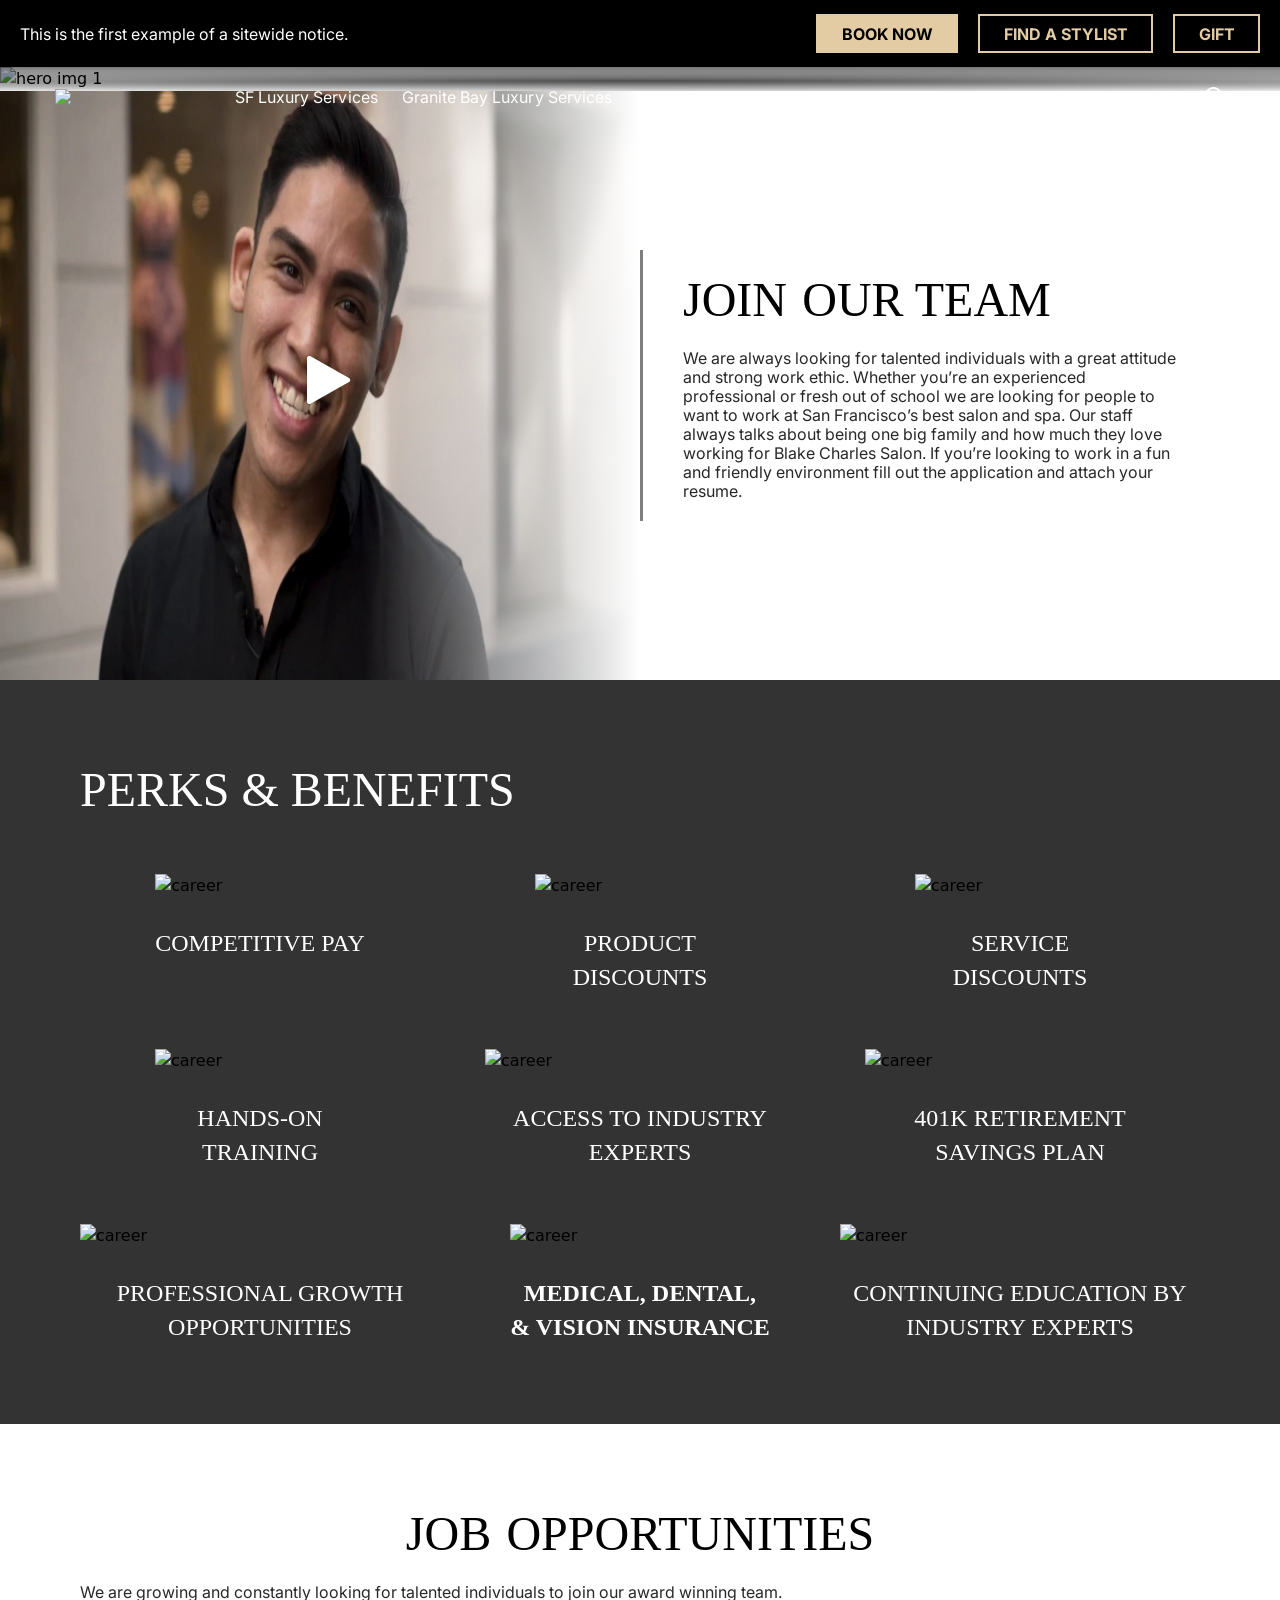
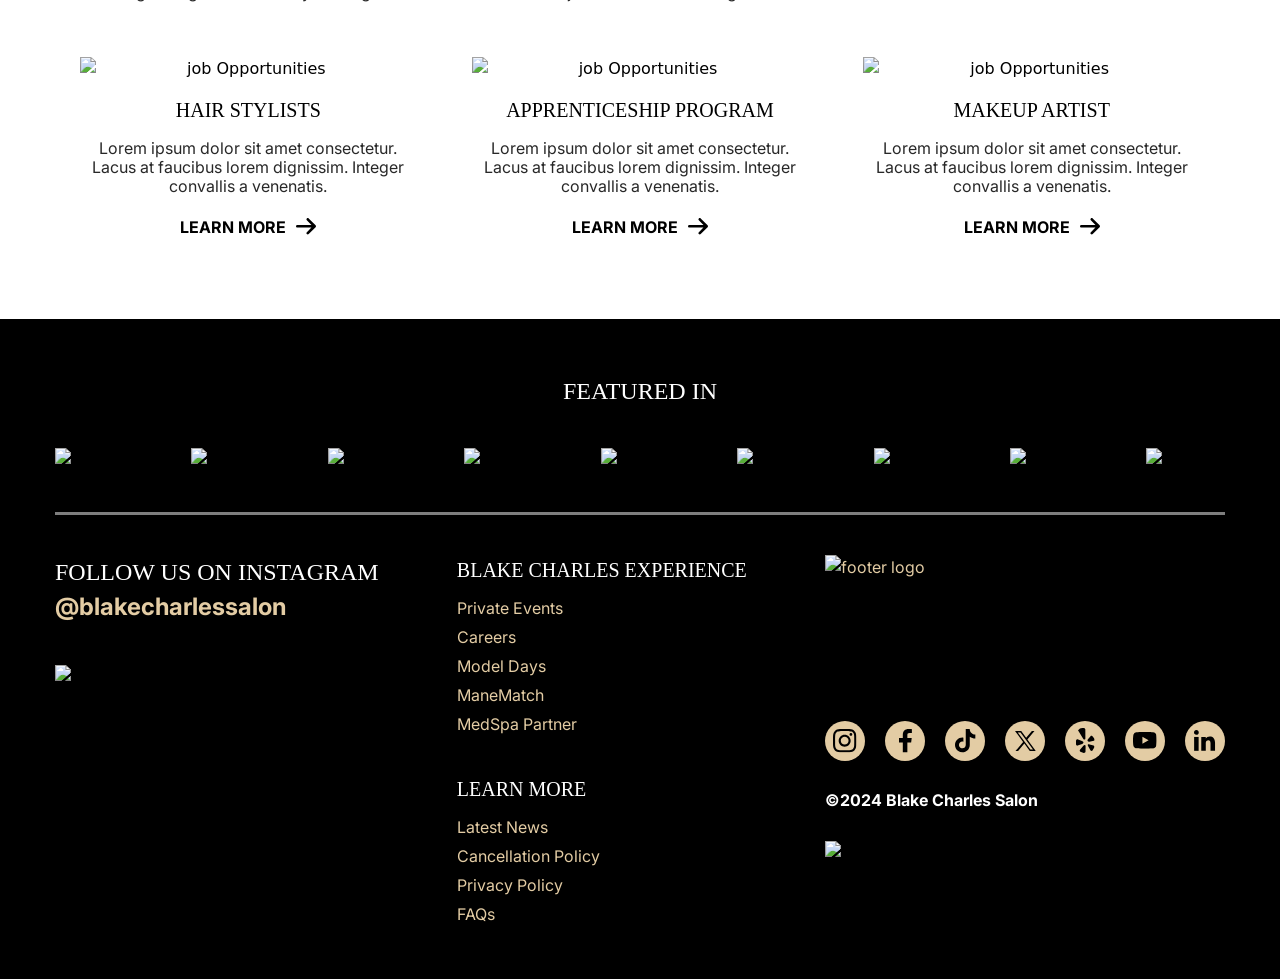
==== public/career.html @ 8d0dc782 "chnages" ====
<!DOCTYPE html>
<html lang="en">

<head>
    <meta charset="UTF-8">
    <meta name="viewport" content="width=device-width, initial-scale=1.0">
    <title>Career</title>
    <link href="./styles.css" rel="stylesheet" />
    <link rel="preconnect" href="https://fonts.googleapis.com">
    <link rel="preconnect" href="https://fonts.gstatic.com" crossorigin>
    <link
        href="https://fonts.googleapis.com/css2?family=Inter:ital,opsz,wght@0,14..32,100..900;1,14..32,100..900&display=swap"
        rel="stylesheet">
    <link rel="stylesheet" href="https://cdn.jsdelivr.net/npm/swiper@11/swiper-bundle.min.css" />
</head>

<body>
    <!-- Announcement-bar -->
    <div id="announcement-bar"
        class="container-md static top-0 left-0 w-full z-50 flex flex-col sm:flex-row items-center justify-between px-5 py-3.5 gap-3 sm:gap-0">
        <div>
            <span class="font-inter font-normal block">This is the first example of a sitewide notice.</span>
        </div>
        <div
            class="announcement-btn 2xs:hidden min-[1200px]:flex flex gap-5 h-auto 2xs:flex-col sm:flex-row 2xs:mt-3 sm:mt-0 2xs:w-full sm:w-fit">
            <div class="bg-skin btn text-black! hover:bg-transparent! hover:text-skin!">
                <a href="#">Book now</a>
            </div>
            <div class="btn black-border-btn">
                <a href="#">Find A Stylist</a>
            </div>
            <div class="btn black-border-btn">
                <a href="#">Gift</a>
            </div>
        </div>
    </div>

    <!-- Header -->
    <header class="header">
        <nav class="container-md flex justify-between fixed w-full z-50  items-center py-5">
            <a href="index.html"><img src="./assets/images/logo.png" /></a>

            <div class="hidden min-[1200px]:flex gap-6 items-center">
                <a href="#">SF Luxury Services</a>
                <a href="#">Granite Bay Luxury Services</a>
                <a href="#">Spa Amenities</a>
                <a href="index.html">Blake Charles Experience</a>
                <a href="#">Contact</a>
            </div>

            <a href="#">
                <svg width="20" height="20" viewBox="0 0 20 20" fill="none" xmlns="http://www.w3.org/2000/svg">
                    <g clip-path="url(#clip0_21878_36)">
                        <path
                            d="M19.2892 15.7606L15.9975 12.4688C16.596 11.2718 16.995 9.87531 16.995 8.4788C16.995 3.79052 13.2044 0 8.51616 0C3.82788 0 0.0373535 3.79052 0.0373535 8.4788C0.0373535 13.1671 3.82788 16.9576 8.51616 16.9576C9.91266 16.9576 11.3092 16.5586 12.5062 15.9601L15.798 19.2519C16.7955 20.2494 18.2917 20.2494 19.2892 19.2519C20.187 18.2544 20.187 16.7581 19.2892 15.7606ZM8.51616 14.9626C4.92513 14.9626 2.03237 12.0698 2.03237 8.4788C2.03237 4.88778 4.92513 1.99501 8.51616 1.99501C12.1072 1.99501 14.9999 4.88778 14.9999 8.4788C14.9999 12.0698 12.1072 14.9626 8.51616 14.9626Z"
                            fill="white" />
                    </g>
                    <defs>
                        <clipPath id="clip0_21878_36">
                            <rect width="20" height="20" fill="white" />
                        </clipPath>
                    </defs>
                </svg>
            </a>

            <button id="menuButton" class="rounded focus:outline-none cursor-pointer min-[1200px]:hidden">
                <svg id="menuIcon" xmlns="http://www.w3.org/2000/svg" viewBox="0 0 24 24" aria-hidden="true"
                    focusable="false">
                    <path stroke="currentColor" stroke-width="2" stroke-linecap="round" d="M3 6h18M3 12h18M3 18h18" />
                </svg>

                <svg id="closeIcon" xmlns="http://www.w3.org/2000/svg" viewBox="0 0 24 24" class="hidden"
                    aria-hidden="true" focusable="false">
                    <path stroke="currentColor" stroke-width="2" stroke-linecap="round" d="M6 6l12 12M6 18L18 6" />
                </svg>

                <!-- Mobile Menu -->
                <div id="mobileMenu">
                    <ul class="flex flex-col items-center text-base py-7">
                        <li><a href="#">SF Luxury Services</a></li>
                        <li><a href="#">Granite Bay Luxury Services</a></li>
                        <li><a href="#">Spa Amenities</a></li>
                        <li><a href="index.html">Blake Charles Experience</a></li>
                        <li><a href="#">Contact</a></li>
                        <div class="announcement-btn h-auto w-[90%] flex-col">
                            <div class="bg-skin btn text-black! hover:bg-transparent! hover:text-skin! min-w-full my-4">
                                <a href="#">Book now</a>
                            </div>
                            <div class="btn black-border-btn min-w-full my-4">
                                <a href="#">Find A Stylist</a>
                            </div>
                            <div class="btn black-border-btn min-w-full my-4">
                                <a href="#">Gift</a>
                            </div>
                        </div>
                    </ul>
                </div>
            </button>
        </nav>
    </header>

    <!-- Hero section -->
    <div class="hero-section">
        <div class="max-h-[537px] w-full -z-10 relative">
            <div class="absolute inset-0 hero-gradiant"></div>
            <div class="relative inset-0 -z-10">
                <img src="./assets/images/career-hero.jpg" alt="hero img 1" class="max-h-[537px] w-screen object-cover" />
            </div>
            <div class="hero-text absolute top-[50%] items-center justify-self-center px-6 z-50">
                <h1 class="font-sinkin-sans-bold">Career</h1>
            </div>
        </div>
    </div>

    <!-- Join Our Team -->
    <section class="join-our-team-section">
        <div class="relative grid 2xs:grid-cols-1 lg:grid-cols-2">
            <div class="relative">
                <img src="./assets/images/join-our-team.png" alt="Salon" class="h-full!">
                <div class="absolute top-[45%] left-[48%]"><svg width="44" height="48" viewBox="0 0 44 48" fill="none"
                        xmlns="http://www.w3.org/2000/svg">
                        <path
                            d="M41.9759 21.9072L3.57599 0.307291C2.83199 -0.110308 1.92479 -0.100708 1.1904 0.326491C0.451199 0.75849 0 1.54569 0 2.40008V45.6C0 46.4543 0.451199 47.2416 1.1904 47.6735C1.5648 47.8895 1.98239 47.9999 2.39999 47.9999C2.80319 47.9999 3.21119 47.8991 3.57599 47.6927L41.9759 26.0928C42.7295 25.6656 43.1999 24.8688 43.1999 24C43.1999 23.1312 42.7295 22.3344 41.9759 21.9072Z"
                            fill="white" />
                    </svg>
                </div>
                <div class="absolute inset-0 img-gradiant-right"></div>
            </div>

            <div class="content-container-right-career">
                <div class="vertical-divider"></div>
                <div class="inner-container-right">
                    <h2>
                        <span class="font-sinkin-sans-regular">Join</span>
                        <span class="font-sinkin-sans-bold">Our team</span>
                    </h2>
                    <p class="mt-5">
                        We are always looking for talented individuals with a great attitude and strong work ethic.
                        Whether you’re an experienced professional or fresh out of school we are looking for people to
                        want to work at San Francisco’s best salon and spa. Our staff always talks about being one big
                        family and how much they love working for Blake Charles Salon. If you’re looking to work in a
                        fun and friendly environment fill out the application and attach your resume.
                    </p>
                </div>
            </div>
        </div>
    </section>

    <!-- PERKS & BENEFITS -->
    <section class="perks-and-benefits-section">
        <div class="hidden lg:block experience relative bg-[url('./assets/images/experience.jpg')] bg-cover bg-left">
            <div class="absolute inset-0 bg-[rgba(0,0,0,0.8)]"></div>
            <div class="relative inset-0 2xs:p-6 500:p-8 md:p-11 lg:p-20">
                <h2 class="justify-self-center">
                    <span class="font-sinkin-sans-bold">PERKS & BENEFITS</span>
                </h2>
                <!-- line 1 -->
                <div class="grid grid-cols-3 grid-rows-3 gap-x-5 gap-y-[55px] mt-[55px] 2xs:grid-cols-1 md:grid-cols-3">
                    <div class="card">
                        <img src="./assets/images/pb-1.png" alt="career">
                        <h3 class="headeing max-w-[210px]">Competitive Pay</h3>
                    </div>
                    <div class="card">
                        <img src="./assets/images/pb-2.png" alt="career">
                        <h3 class="headeing max-w-[210px]">Product
                            Discounts</h3>
                    </div>
                    <div class="card">
                        <img src="./assets/images/pb-3.png" alt="career">
                        <h3 class="headeing max-w-[210px]">Service
                            Discounts</h3>
                    </div>

                    <!-- line 2 -->
                    <div class="card">
                        <img src="./assets/images/pb-4.png" alt="career">
                        <h3 class="headeing max-w-[210px]">Hands-on
                            Training</h3>
                    </div>
                    <div class="card">
                        <img src="./assets/images/pb-5.png" alt="career">
                        <h3 class="headeing max-w-[310px]">Access To
                            Industry Experts</h3>
                    </div>
                    <div class="card">
                        <img src="./assets/images/pb-6.png" alt="career">
                        <h3 class="headeing max-w-[310px]">401k Retirement
                            Savings Plan</h3>
                    </div>

                    <!-- line 3 -->
                    <div class="card">
                        <img src="./assets/images/pb-7.png" alt="career">
                        <h3 class="headeing max-w-[380px]">Professional Growth Opportunities
                        </h3>
                    </div>
                    <div class="card">
                        <img src="./assets/images/pb-8.png" alt="career">
                        <h3 class="headeing max-w-[320px]">
                            <strong class="block">Medical, Dental,</strong>
                            <strong class="block">& Vision Insurance</strong>
                        </h3>
                    </div>
                    <div class="card">
                        <img src="./assets/images/pb-9.png" alt="career">
                        <h3 class="headeing max-w-[377px]">Continuing Education
                            By Industry Experts</h3>
                    </div>
                </div>
            </div>
        </div>
        <!-- Swiper -->
        <div class="lg:hidden experience relative bg-[url('./assets/images/experience.jpg')] bg-cover bg-left py-10">
            <div class="absolute inset-0 bg-[rgba(0,0,0,0.8)]"></div>
            <h2 class="justify-self-center relative">
                <span class="font-sinkin-sans-bold">PERKS & BENEFITS</span>
            </h2>
            <div class="swiper mySwiper mt-[50px]">
                <div class="swiper-wrapper grid grid-cols-3">
                    <div class="swiper-slide">
                        <div class="card">
                            <img src="./assets/images/pb-1.png" alt="career">
                            <h3 class="headeing">Competitive Pay</h3>
                        </div>
                    </div>
                    <div class="swiper-slide">
                        <div class="card">
                            <img src="./assets/images/pb-2.png" alt="career">
                            <h3 class="headeing">Product
                                Discounts</h3>
                        </div>
                    </div>
                    <div class="swiper-slide">
                        <div class="card">
                            <img src="./assets/images/pb-3.png" alt="career">
                            <h3 class="headeing">Service
                                Discounts</h3>
                        </div>
                    </div>
                    <div class="swiper-slide">
                        <div class="card">
                            <img src="./assets/images/pb-4.png" alt="career">
                            <h3 class="headeing">Hands-on
                                Training</h3>
                        </div>
                    </div>
                    <div class="swiper-slide">
                        <div class="card">
                            <img src="./assets/images/pb-5.png" alt="career">
                            <h3 class="headeing">Access To
                                Industry Experts</h3>
                        </div>
                    </div>
                    <div class="swiper-slide">
                        <div class="card">
                            <img src="./assets/images/pb-6.png" alt="career">
                            <h3 class="headeing">401k Retirement
                                Savings Plan</h3>
                        </div>
                    </div>
                    <div class="swiper-slide">
                        <div class="card">
                            <img src="./assets/images/pb-7.png" alt="career">
                            <h3 class="headeing">Professional Growth
                                Opportunities
                            </h3>
                        </div>
                    </div>
                    <div class="swiper-slide">
                        <div class="card">
                            <img src="./assets/images/pb-8.png" alt="career">
                            <h3 class="headeing">
                                <strong class="block">Medical, Dental,</strong>
                                <strong class="block">& Vision Insurance</strong>
                            </h3>
                        </div>
                    </div>
                    <div class="swiper-slide">
                        <div class="card">
                            <img src="./assets/images/pb-9.png" alt="career">
                            <h3 class="headeing">Continuing Education
                                By Industry Experts</h3>
                        </div>
                    </div>
                </div>
            </div>
        </div>
    </section>

    <!-- Job Opportunities -->
    <section class="job-opportunities-section">
        <div class="p-20 2xs:px-5 py-8 min-[1200px]:p-20">
            <div class="justify-self-center">
                <h2 class="text-center">
                    <span class="font-sinkin-sans-regular">job</span>
                    <span class="font-sinkin-sans-bold">Opportunities</span>
                </h2>
                <p class="text-dark-gray mt-5">We are growing and constantly looking for talented individuals to join
                    our award winning team.</p>
            </div>
            <!-- lg screen -->
            <div class="hidden min-[1200px]:block">
                <div class="grid grid-cols-3 gap-[55px] mt-[55px] items-center text-center justify-center">
                    <div class="card-hover">
                        <img src="./assets/images/jo-1.png" alt="job Opportunities" class="justify-self-center w-full object-cover">
                        <div class="container">
                            <h4 class="heading">Hair Stylists</h4>
                            <p class="p">Lorem ipsum dolor sit amet consectetur. Lacus at faucibus
                                lorem
                                dignissim. Integer convallis a venenatis.</p>
                            <a href="#" class="a">Learn
                                More <svg width="20" height="17" viewBox="0 0 20 17" fill="none"
                                    xmlns="http://www.w3.org/2000/svg">
                                    <path
                                        d="M12.7061 16.0816C12.1837 16.6041 11.3429 16.6041 10.8204 16.0816C10.5592 15.8204 10.4286 15.4816 10.4286 15.1388C10.4286 14.7959 10.5592 14.4571 10.8204 14.1959L15.449 9.57143L1.33469 9.57143C0.6 9.57143 -3.92332e-07 8.97551 -3.60039e-07 8.23673C-3.27746e-07 7.49796 0.595918 6.90204 1.33469 6.90204L15.449 6.90204L10.8204 2.27755C10.298 1.7551 10.298 0.914285 10.8204 0.391836C11.3429 -0.130613 12.1837 -0.130613 12.7061 0.391836L19.6082 7.29388C19.8612 7.54286 20 7.88163 20 8.23673C20 8.59184 19.8612 8.93061 19.6082 9.17959L12.7061 16.0816Z"
                                        fill="black" />
                                </svg>
                            </a>
                        </div>
                    </div>
                    <div class="card-hover">
                        <img src="./assets/images/jo-2.png" alt="job Opportunities" class="justify-self-center w-full object-cover">
                        <div class="container items-center">
                            <h4 class="heading">Apprenticeship Program</h4>
                            <p class="p">Lorem ipsum dolor sit amet consectetur. Lacus at faucibus
                                lorem
                                dignissim. Integer convallis a venenatis.</p>
                            <a href="#" class="a">Learn
                                More <svg width="20" height="17" viewBox="0 0 20 17" fill="none"
                                    xmlns="http://www.w3.org/2000/svg">
                                    <path
                                        d="M12.7061 16.0816C12.1837 16.6041 11.3429 16.6041 10.8204 16.0816C10.5592 15.8204 10.4286 15.4816 10.4286 15.1388C10.4286 14.7959 10.5592 14.4571 10.8204 14.1959L15.449 9.57143L1.33469 9.57143C0.6 9.57143 -3.92332e-07 8.97551 -3.60039e-07 8.23673C-3.27746e-07 7.49796 0.595918 6.90204 1.33469 6.90204L15.449 6.90204L10.8204 2.27755C10.298 1.7551 10.298 0.914285 10.8204 0.391836C11.3429 -0.130613 12.1837 -0.130613 12.7061 0.391836L19.6082 7.29388C19.8612 7.54286 20 7.88163 20 8.23673C20 8.59184 19.8612 8.93061 19.6082 9.17959L12.7061 16.0816Z"
                                        fill="black" />
                                </svg>
                            </a>
                        </div>
                    </div>
                    <div class="card-hover">
                        <img src="./assets/images/jo-3.png" alt="job Opportunities" class="justify-self-center w-full object-cover">
                        <div class="container">
                            <h4 class="heading">Makeup Artist</h4>
                            <p class="p">Lorem ipsum dolor sit amet consectetur. Lacus at faucibus
                                lorem
                                dignissim. Integer convallis a venenatis.</p>
                            <a href="#" class="a">Learn
                                More <svg width="20" height="17" viewBox="0 0 20 17" fill="none"
                                    xmlns="http://www.w3.org/2000/svg">
                                    <path
                                        d="M12.7061 16.0816C12.1837 16.6041 11.3429 16.6041 10.8204 16.0816C10.5592 15.8204 10.4286 15.4816 10.4286 15.1388C10.4286 14.7959 10.5592 14.4571 10.8204 14.1959L15.449 9.57143L1.33469 9.57143C0.6 9.57143 -3.92332e-07 8.97551 -3.60039e-07 8.23673C-3.27746e-07 7.49796 0.595918 6.90204 1.33469 6.90204L15.449 6.90204L10.8204 2.27755C10.298 1.7551 10.298 0.914285 10.8204 0.391836C11.3429 -0.130613 12.1837 -0.130613 12.7061 0.391836L19.6082 7.29388C19.8612 7.54286 20 7.88163 20 8.23673C20 8.59184 19.8612 8.93061 19.6082 9.17959L12.7061 16.0816Z"
                                        fill="black" />
                                </svg>
                            </a>
                        </div>
                    </div>
                </div>
            </div>
            <!-- swiper -->
            <div class="swiper mySwiper min-[1200px]:hidden! 2xs:mt-8">
                <div class="swiper-wrapper">
                    <div class="swiper-slide">
                        <div class="card-hover">
                            <img src="./assets/images/jo-1.png" alt="job Opportunities" class="justify-self-center">
                            <div class="container">
                                <h4 class="heading">Hair Stylists</h4>
                                <p class="p">Lorem ipsum dolor sit amet consectetur. Lacus at
                                    faucibus
                                    lorem
                                    dignissim. Integer convallis a venenatis.</p>
                                <a href="#"
                                    class="a after:absolute after:inset-0 after:w-full after:h-full transition">Learn
                                    More <svg width="20" height="17" viewBox="0 0 20 17" fill="none"
                                        xmlns="http://www.w3.org/2000/svg">
                                        <path
                                            d="M12.7061 16.0816C12.1837 16.6041 11.3429 16.6041 10.8204 16.0816C10.5592 15.8204 10.4286 15.4816 10.4286 15.1388C10.4286 14.7959 10.5592 14.4571 10.8204 14.1959L15.449 9.57143L1.33469 9.57143C0.6 9.57143 -3.92332e-07 8.97551 -3.60039e-07 8.23673C-3.27746e-07 7.49796 0.595918 6.90204 1.33469 6.90204L15.449 6.90204L10.8204 2.27755C10.298 1.7551 10.298 0.914285 10.8204 0.391836C11.3429 -0.130613 12.1837 -0.130613 12.7061 0.391836L19.6082 7.29388C19.8612 7.54286 20 7.88163 20 8.23673C20 8.59184 19.8612 8.93061 19.6082 9.17959L12.7061 16.0816Z"
                                            fill="black" />
                                    </svg>
                                </a>
                            </div>
                        </div>
                    </div>
                    <div class="swiper-slide">
                        <div class="card-hover">
                            <img src="./assets/images/jo-2.png" alt="job Opportunities" class="justify-self-center">
                            <div class="container">
                                <h4 class="heading">Apprenticeship Program</h4>
                                <p class="p">Lorem ipsum dolor sit amet consectetur. Lacus at
                                    faucibus lorem
                                    dignissim. Integer convallis a venenatis.</p>
                                <a href="#" class="a">Learn
                                    More <svg width="20" height="17" viewBox="0 0 20 17" fill="none"
                                        xmlns="http://www.w3.org/2000/svg">
                                        <path
                                            d="M12.7061 16.0816C12.1837 16.6041 11.3429 16.6041 10.8204 16.0816C10.5592 15.8204 10.4286 15.4816 10.4286 15.1388C10.4286 14.7959 10.5592 14.4571 10.8204 14.1959L15.449 9.57143L1.33469 9.57143C0.6 9.57143 -3.92332e-07 8.97551 -3.60039e-07 8.23673C-3.27746e-07 7.49796 0.595918 6.90204 1.33469 6.90204L15.449 6.90204L10.8204 2.27755C10.298 1.7551 10.298 0.914285 10.8204 0.391836C11.3429 -0.130613 12.1837 -0.130613 12.7061 0.391836L19.6082 7.29388C19.8612 7.54286 20 7.88163 20 8.23673C20 8.59184 19.8612 8.93061 19.6082 9.17959L12.7061 16.0816Z"
                                            fill="black" />
                                    </svg>
                                </a>
                            </div>
                        </div>
                    </div>
                    <div class="swiper-slide">
                        <div class="card-hover">
                            <img src="./assets/images/jo-3.png" alt="job Opportunities" class="justify-self-center">
                            <div class="container">
                                <h4 class="heading">Makeup Artist</h4>
                                <p class="p">Lorem ipsum dolor sit amet consectetur. Lacus at
                                    faucibus lorem
                                    dignissim. Integer convallis a venenatis.</p>
                                <a href="#" class="a">Learn
                                    More <svg width="20" height="17" viewBox="0 0 20 17" fill="none"
                                        xmlns="http://www.w3.org/2000/svg">
                                        <path
                                            d="M12.7061 16.0816C12.1837 16.6041 11.3429 16.6041 10.8204 16.0816C10.5592 15.8204 10.4286 15.4816 10.4286 15.1388C10.4286 14.7959 10.5592 14.4571 10.8204 14.1959L15.449 9.57143L1.33469 9.57143C0.6 9.57143 -3.92332e-07 8.97551 -3.60039e-07 8.23673C-3.27746e-07 7.49796 0.595918 6.90204 1.33469 6.90204L15.449 6.90204L10.8204 2.27755C10.298 1.7551 10.298 0.914285 10.8204 0.391836C11.3429 -0.130613 12.1837 -0.130613 12.7061 0.391836L19.6082 7.29388C19.8612 7.54286 20 7.88163 20 8.23673C20 8.59184 19.8612 8.93061 19.6082 9.17959L12.7061 16.0816Z"
                                            fill="black" />
                                    </svg>
                                </a>
                            </div>
                        </div>
                    </div>
                    <div class="swiper-slide">
                        <div class="card-hover">
                            <img src="./assets/images/jo-1.png" alt="job Opportunities" class="justify-self-center">
                            <div class="container">
                                <h4 class="heading">Hair Stylists</h4>
                                <p class="p">Lorem ipsum dolor sit amet consectetur. Lacus at
                                    faucibus
                                    lorem
                                    dignissim. Integer convallis a venenatis.</p>
                                <a href="#" class="a">Learn
                                    More <svg width="20" height="17" viewBox="0 0 20 17" fill="none"
                                        xmlns="http://www.w3.org/2000/svg">
                                        <path
                                            d="M12.7061 16.0816C12.1837 16.6041 11.3429 16.6041 10.8204 16.0816C10.5592 15.8204 10.4286 15.4816 10.4286 15.1388C10.4286 14.7959 10.5592 14.4571 10.8204 14.1959L15.449 9.57143L1.33469 9.57143C0.6 9.57143 -3.92332e-07 8.97551 -3.60039e-07 8.23673C-3.27746e-07 7.49796 0.595918 6.90204 1.33469 6.90204L15.449 6.90204L10.8204 2.27755C10.298 1.7551 10.298 0.914285 10.8204 0.391836C11.3429 -0.130613 12.1837 -0.130613 12.7061 0.391836L19.6082 7.29388C19.8612 7.54286 20 7.88163 20 8.23673C20 8.59184 19.8612 8.93061 19.6082 9.17959L12.7061 16.0816Z"
                                            fill="black" />
                                    </svg>
                                </a>
                            </div>
                        </div>
                    </div>
                    <div class="swiper-slide">
                        <div class="card-hover">
                            <img src="./assets/images/jo-2.png" alt="job Opportunities" class="justify-self-center">
                            <div class="container">
                                <h4 class="heading">Apprenticeship Program</h4>
                                <p class="p">Lorem ipsum dolor sit amet consectetur. Lacus at
                                    faucibus lorem
                                    dignissim. Integer convallis a venenatis.</p>
                                <a href="#" class="a">Learn
                                    More <svg width="20" height="17" viewBox="0 0 20 17" fill="none"
                                        xmlns="http://www.w3.org/2000/svg">
                                        <path
                                            d="M12.7061 16.0816C12.1837 16.6041 11.3429 16.6041 10.8204 16.0816C10.5592 15.8204 10.4286 15.4816 10.4286 15.1388C10.4286 14.7959 10.5592 14.4571 10.8204 14.1959L15.449 9.57143L1.33469 9.57143C0.6 9.57143 -3.92332e-07 8.97551 -3.60039e-07 8.23673C-3.27746e-07 7.49796 0.595918 6.90204 1.33469 6.90204L15.449 6.90204L10.8204 2.27755C10.298 1.7551 10.298 0.914285 10.8204 0.391836C11.3429 -0.130613 12.1837 -0.130613 12.7061 0.391836L19.6082 7.29388C19.8612 7.54286 20 7.88163 20 8.23673C20 8.59184 19.8612 8.93061 19.6082 9.17959L12.7061 16.0816Z"
                                            fill="black" />
                                    </svg>
                                </a>
                            </div>
                        </div>
                    </div>
                    <div class="swiper-slide">
                        <div class="card-hover">
                            <img src="./assets/images/jo-3.png" alt="job Opportunities" class="justify-self-center">
                            <div class="container">
                                <h4 class="heading">Makeup Artist</h4>
                                <p class="p">Lorem ipsum dolor sit amet consectetur. Lacus at
                                    faucibus lorem
                                    dignissim. Integer convallis a venenatis.</p>
                                <a href="#" class="a">Learn
                                    More <svg width="20" height="17" viewBox="0 0 20 17" fill="none"
                                        xmlns="http://www.w3.org/2000/svg">
                                        <path
                                            d="M12.7061 16.0816C12.1837 16.6041 11.3429 16.6041 10.8204 16.0816C10.5592 15.8204 10.4286 15.4816 10.4286 15.1388C10.4286 14.7959 10.5592 14.4571 10.8204 14.1959L15.449 9.57143L1.33469 9.57143C0.6 9.57143 -3.92332e-07 8.97551 -3.60039e-07 8.23673C-3.27746e-07 7.49796 0.595918 6.90204 1.33469 6.90204L15.449 6.90204L10.8204 2.27755C10.298 1.7551 10.298 0.914285 10.8204 0.391836C11.3429 -0.130613 12.1837 -0.130613 12.7061 0.391836L19.6082 7.29388C19.8612 7.54286 20 7.88163 20 8.23673C20 8.59184 19.8612 8.93061 19.6082 9.17959L12.7061 16.0816Z"
                                            fill="black" />
                                    </svg>
                                </a>
                            </div>
                        </div>
                    </div>
                </div>
            </div>
        </div>
    </section>

    <!-- Featured In -->
    <section class="featured-in-section">
        <div class="featured-in container-md bg-black text-center pt-[55px] overflow-hidden">
            <h3>Featured In</h3>
            <div class="py-10 marquee flex gap-[29.86px]">
                <img src="./assets/images/f-1.png" alt="Featured In" class="img-1">
                <img src="./assets/images/f-2.png" alt="Featured In" class="h-max">
                <img src="./assets/images/f-3.png" alt="Featured In" class="h-max">
                <img src="./assets/images/f-4.png" alt="Featured In" class="h-max">
                <img src="./assets/images/f-5.png" alt="Featured In" class="h-max">
                <img src="./assets/images/f-6.png" alt="Featured In" class="h-max">
                <img src="./assets/images/f-1.png" alt="Featured In" class="img-1">
                <img src="./assets/images/f-2.png" alt="Featured In" class="h-max">
                <img src="./assets/images/f-3.png" alt="Featured In" class="h-max">
                <img src="./assets/images/f-4.png" alt="Featured In" class="h-max">
                <img src="./assets/images/f-5.png" alt="Featured In" class="h-max">
                <img src="./assets/images/f-6.png" alt="Featured In" class="h-max">
            </div>
        </div>
    </section>

    <!-- Footer -->
    <footer>
        <div class="container-md bg-black">
            <div class="horizontal-divider"></div>
            <div class="main">
                <!-- part 1 -->
                <div class="footer-heading 2xs:w-full min-[893px]:w-fit">
                    <h3>Follow Us on Instagram</h3>
                    <a href="#">@blakecharlessalon</a>
                    <img src="./assets/images/footer-img.png" alt="footer image"
                        class="mt-10 2xs:w-full min-[1150px]:w-fit">
                </div>
                <!-- part 2 -->
                <div>
                    <div class="footer-experiance">
                        <h4>Blake Charles Experience</h4>
                        <div class="mt-3.5 w-fit">
                            <a href="#">Private Events</a>
                            <a href="career.html">Careers</a>
                            <a href="model-days.html">Model Days</a>
                            <a href="#">ManeMatch</a>
                            <a href="#">MedSpa Partner</a>
                        </div>
                    </div>
                    <div class="footer-experiance mt-10">
                        <h4>Learn More</h4>
                        <div class="mt-3.5 w-fit">
                            <a href="#">Latest News</a>
                            <a href="#">Cancellation Policy</a>
                            <a href="#">Privacy Policy</a>
                            <a href="#">FAQs</a>
                        </div>
                    </div>
                </div>
                <!-- part 3 -->
                <div>
                    <div>
                        <a href="#"><img src="./assets/images/logo.png" alt="footer logo"
                                class="w-full 2xs:w-fit min-[1150px]:w-full">
                        </a>
                    </div>
                    <div
                        class="icons grid grid-cols-7 gap-5 mt-[142px] 2xs:mt-[30px] min-[1150px]:mt-[142px] w-fit 2xs:grid-cols-4 xs:grid-cols-5 500:grid-cols-7">
                        <div class="p-2">
                            <a href="#"><svg width="24" height="24" viewBox="0 0 24 24" fill="none"
                                    xmlns="http://www.w3.org/2000/svg">
                                    <mask id="mask0_21964_192" style="mask-type:luminance" maskUnits="userSpaceOnUse"
                                        x="-1" y="0" width="25" height="24">
                                        <path
                                            d="M20.7608 4.78559C20.5489 4.24155 20.2961 3.85198 19.8887 3.44464C19.48 3.03593 19.0918 2.78305 18.5464 2.57254C18.135 2.41261 17.5171 2.22261 16.3798 2.17067C15.1496 2.11463 14.7805 2.10232 11.6653 2.10232C8.55011 2.10232 8.18104 2.11463 6.95082 2.17067C5.81354 2.22261 5.19569 2.41261 4.78425 2.57254C4.24021 2.78442 3.85064 3.0373 3.4433 3.44464C3.03459 3.85335 2.78171 4.24155 2.5712 4.78559C2.41127 5.19703 2.22127 5.81488 2.16933 6.95216C2.11328 8.18239 2.10098 8.55146 2.10098 11.6667C2.10098 14.7819 2.11328 15.1509 2.16933 16.3812C2.22127 17.5185 2.41127 18.1363 2.5712 18.5477C2.78307 19.0918 3.03595 19.4814 3.4433 19.8887C3.85201 20.2974 4.24021 20.5489 4.78425 20.7608C5.19569 20.9207 5.81354 21.1107 6.95082 21.1627C8.18104 21.2187 8.55011 21.231 11.6653 21.231C14.7805 21.231 15.1496 21.2187 16.3798 21.1627C17.5171 21.1107 18.135 20.9207 18.5464 20.7608C19.0918 20.5489 19.48 20.296 19.8887 19.8887C20.2961 19.48 20.5489 19.0918 20.7608 18.5477C20.9207 18.1363 21.1107 17.5185 21.1627 16.3812C21.2187 15.1509 21.231 14.7819 21.231 11.6667C21.231 8.55146 21.2187 8.18239 21.1627 6.95216C21.1107 5.81488 20.9207 5.19703 20.7608 4.78559ZM11.6667 17.6579C8.35738 17.6579 5.67548 14.976 5.67548 11.6667C5.67548 8.35735 8.35738 5.67545 11.6667 5.67545C14.976 5.67545 17.6579 8.35735 17.6579 11.6667C17.6579 14.976 14.976 17.6579 11.6667 17.6579ZM17.8944 6.8387C17.1207 6.8387 16.4947 6.21129 16.4947 5.43898C16.4947 4.66667 17.1221 4.03925 17.8944 4.03925C18.6667 4.03925 19.2941 4.6653 19.2941 5.43898C19.2941 6.21265 18.6667 6.8387 17.8944 6.8387ZM11.6667 7.77778C9.51926 7.77778 7.7778 9.51923 7.7778 11.6667C7.7778 13.8141 9.51926 15.5556 11.6667 15.5556C13.8141 15.5556 15.5556 13.8141 15.5556 11.6667C15.5556 9.51923 13.8141 7.77778 11.6667 7.77778ZM23.2636 16.4769C23.2062 17.718 23.0094 18.5669 22.721 19.3091C22.423 20.076 22.0238 20.7266 21.3746 21.3759C20.7253 22.0238 20.076 22.423 19.3078 22.721C18.5655 23.0094 17.7181 23.2062 16.4755 23.2636C15.2316 23.3197 14.8338 23.3333 11.6653 23.3333C8.4968 23.3333 8.1004 23.3197 6.85513 23.2636C5.61397 23.2062 4.76511 23.0094 4.02287 22.721C3.25603 22.423 2.60538 22.0238 1.95609 21.3759C1.3068 20.7266 0.909026 20.076 0.611038 19.3091C0.322617 18.5669 0.125781 17.7194 0.0683702 16.4769C0.0123264 15.233 -0.00134277 14.8352 -0.00134277 11.6667C-0.00134277 8.49815 0.0123264 8.10037 0.0683702 6.85647C0.124414 5.61531 0.322617 4.76645 0.611038 4.02421C0.909026 3.25737 1.30817 2.60672 1.95609 1.95743C2.60538 1.30951 3.25466 0.910369 4.02287 0.61238C4.76511 0.32396 5.6126 0.127124 6.85513 0.069713C8.09903 0.0123023 8.4968 0 11.6653 0C14.8338 0 15.2316 0.0136692 16.4755 0.069713C17.7167 0.125757 18.5655 0.32396 19.3078 0.61238C20.0746 0.910369 20.7253 1.30951 21.3746 1.95743C22.0225 2.60672 22.4216 3.25737 22.721 4.02421C23.0094 4.76645 23.2062 5.61394 23.2636 6.85647C23.3211 8.10037 23.3334 8.49815 23.3334 11.6667C23.3334 14.8352 23.3197 15.233 23.2636 16.4769Z"
                                            fill="white" />
                                    </mask>
                                    <g mask="url(#mask0_21964_192)">
                                        <rect x="-0.307495" y="-0.332275" width="23.9211" height="23.9211"
                                            fill="black" />
                                    </g>
                                </svg>
                            </a>
                        </div>
                        <div class="px-[13.5px]">
                            <a href="#"><svg width="13" height="24" viewBox="0 0 13 24" fill="none"
                                    xmlns="http://www.w3.org/2000/svg">
                                    <path
                                        d="M12.1571 13.4876L12.7261 9.07856H8.35952V6.26327C8.35952 4.98655 8.71621 4.11748 10.5464 4.11748H12.879V0.174098C12.477 0.120311 11.0913 0 9.47771 0C6.1104 0 3.8075 2.0552 3.8075 5.82873V9.07997H0V13.489H3.8075V23.3333H8.35952V13.489H12.1571V13.4876Z"
                                        fill="black" />
                                </svg>
                            </a>
                        </div>
                        <div class="px-[9.5px]">
                            <a href="#"><svg width="21" height="24" viewBox="0 0 21 24" fill="none"
                                    xmlns="http://www.w3.org/2000/svg">
                                    <path
                                        d="M17.3836 4.74503C16.0631 3.92235 15.1121 2.56285 14.8333 0.971874C14.8068 0.819888 14.7859 0.666507 14.7719 0.513127V0H10.7534V15.9516C10.7464 17.8116 9.23629 19.3162 7.37481 19.3162C6.82821 19.3162 6.3123 19.1865 5.85495 18.9564C4.752 18.4001 3.99626 17.2581 3.99626 15.9404C3.99626 14.0761 5.50914 12.5632 7.37481 12.5632C7.73176 12.5632 8.07757 12.619 8.40106 12.7208V8.6381C8.06502 8.59209 7.72619 8.56838 7.38735 8.56838C3.30744 8.56978 0 11.8758 0 15.9516C0 18.5074 1.29955 20.7593 3.27397 22.084C4.44942 22.8732 5.86471 23.3319 7.38596 23.3319C11.4645 23.3319 14.7719 20.0273 14.7719 15.9502V7.80009C16.342 8.92116 18.2648 9.58069 20.341 9.58069V5.58723C19.2952 5.58862 18.2718 5.2958 17.3836 4.74364V4.74503Z"
                                        fill="black" />
                                </svg>
                            </a>
                        </div>
                        <div class="py-2.5! px-[9.5px]">
                            <a href="#"><svg width="21" height="20" viewBox="0 0 21 20" fill="none"
                                    xmlns="http://www.w3.org/2000/svg">
                                    <g clip-path="url(#clip0_21964_207)">
                                        <path
                                            d="M12.3707 8.41369L19.4799 0H16.8778L11.1656 6.76093L6.22733 0H0L8.10842 10.9783L0.485136 20H3.08918L9.32501 12.622L14.7749 20H20.8349L12.3707 8.41369ZM2.77142 1.39146H5.51087L18.0065 18.4981H15.4089L2.77142 1.39146Z"
                                            fill="black" />
                                    </g>
                                    <defs>
                                        <clipPath id="clip0_21964_207">
                                            <rect width="20.8349" height="20" fill="white" />
                                        </clipPath>
                                    </defs>
                                </svg>
                            </a>
                        </div>
                        <div class="py-[7.5px]! px-[10.5px]">
                            <a href="#"><svg width="19" height="25" viewBox="0 0 19 25" fill="none"
                                    xmlns="http://www.w3.org/2000/svg">
                                    <g clip-path="url(#clip0_21964_211)">
                                        <path
                                            d="M3.1246 1.13898C4.38534 0.147723 6.80946 -0.136211 7.80699 0.0572659C8.80516 0.249487 9.32654 0.807932 9.33283 1.48761L9.39062 10.157C9.39501 10.838 9.04135 11.4636 8.60415 11.5478C8.16505 11.6301 7.51804 11.2255 7.16249 10.6464L2.61389 3.21258C2.26086 2.63277 1.54977 2.37711 3.12397 1.13835L3.1246 1.13898ZM1.61447 17.6241L6.19385 16.0034C6.83207 15.7766 7.40371 15.1472 7.46778 14.6001C7.52997 14.0529 7.06575 13.404 6.43695 13.1547L1.5994 11.2362C0.969339 10.9875 0.243172 11.5773 0.0515796 12.5434C0.0515796 12.5434 -0.0633759 15.9067 0.0515796 16.6033C0.167792 17.2987 0.976249 17.8509 1.6151 17.6235L1.61447 17.6241ZM9.60231 18.4338C9.6155 17.751 9.25116 17.1618 8.79197 17.1203C8.33278 17.0776 7.6041 17.4696 7.16877 17.9891L3.97452 21.8197C3.53982 22.3404 3.75591 23.5628 4.38974 23.7946L7.72973 24.9549C8.36544 25.186 9.48547 24.5013 9.49866 23.821L9.60231 18.4344V18.4338ZM17.543 17.5418L13.5372 16.3904C12.8877 16.2038 12.1508 16.2214 11.9008 16.4325C11.6508 16.6416 11.713 17.3012 12.0396 17.8974L14.5674 22.5238C14.894 23.1194 16.2019 23.0176 16.5618 22.439C16.5618 22.439 18.0858 20.1908 18.3659 19.3484C18.6461 18.5035 18.1913 17.7278 17.5424 17.5406L17.543 17.5418ZM18.5186 11.0365C18.3383 10.451 17.0857 8.72542 16.4073 8.13745C15.7295 7.54822 14.9543 7.62172 14.5178 8.13933L11.936 11.2149C11.4988 11.7325 11.3819 12.5529 11.6734 13.0353C11.9642 13.5177 12.7419 13.7916 13.4015 13.6434L17.8665 12.8154C18.6725 12.622 18.7008 11.6219 18.5173 11.0365H18.5186Z"
                                            fill="black" />
                                    </g>
                                    <defs>
                                        <clipPath id="clip0_21964_211">
                                            <rect width="18.6109" height="25" fill="white" />
                                        </clipPath>
                                    </defs>
                                </svg>
                            </a>
                        </div>
                        <div class="py-[11.5px]! p-2">
                            <a href="#"><svg width="24" height="17" viewBox="0 0 24 17" fill="none"
                                    xmlns="http://www.w3.org/2000/svg">
                                    <g clip-path="url(#clip0_21964_215)">
                                        <path
                                            d="M23.1583 2.60833C22.8917 1.58333 22.0917 0.775 21.0667 0.5C19.225 0 11.825 0 11.825 0C11.825 0 4.43333 0 2.58333 0.5C1.56667 0.775 0.766667 1.58333 0.5 2.60833C0 4.46667 0 8.33333 0 8.33333C0 8.33333 0 12.2083 0.491667 14.0667C0.766667 15.0917 1.56667 15.9 2.58333 16.175C4.43333 16.6667 11.825 16.6667 11.825 16.6667C11.825 16.6667 19.225 16.6667 21.0667 16.175C22.0833 15.9 22.8917 15.0917 23.1583 14.0667C23.6583 12.2083 23.6583 8.33333 23.6583 8.33333C23.6583 8.33333 23.6583 4.46667 23.1583 2.60833ZM9.40833 11.8583V4.81667L15.5917 8.33333L9.40833 11.8583Z"
                                            fill="black" />
                                    </g>
                                    <defs>
                                        <clipPath id="clip0_21964_215">
                                            <rect width="23.6583" height="16.6667" fill="white" />
                                        </clipPath>
                                    </defs>
                                </svg>
                            </a>
                        </div>
                        <div class="py-[9.5px]! px-[9px]">
                            <a href="#"><svg width="22" height="21" viewBox="0 0 22 21" fill="none"
                                    xmlns="http://www.w3.org/2000/svg">
                                    <path d="M4.62967 6.94165H0.119141V20.8333H4.62967V6.94165Z" fill="black" />
                                    <path
                                        d="M2.37488 0C0.920413 0 -0.0296144 1.04251 -0.000188801 2.43112C-0.0296144 3.75807 0.919011 4.83141 2.34405 4.83141C3.76909 4.83141 4.77797 3.75807 4.77797 2.43112C4.74854 1.04251 3.82934 0 2.37488 0Z"
                                        fill="black" />
                                    <path
                                        d="M15.8464 6.61523C13.8819 6.61523 12.5325 7.54705 11.7801 8.38918V6.94172H7.26953V20.8334H11.7801V13.0847C11.7801 12.6685 11.8389 12.2243 11.958 11.9567C12.2551 11.1258 12.9963 10.2654 14.2434 10.2654C15.8758 10.2654 16.5288 11.5419 16.5288 13.4111V20.8334H21.0393V12.8479C21.0393 8.57414 18.8142 6.61664 15.8464 6.61664V6.61523Z"
                                        fill="black" />
                                </svg>
                            </a>
                        </div>
                    </div>

                    <div class="mt-7">
                        <span>©2024 <a href="#" class="text-white!">Blake Charles Salon</a></span>
                    </div>
                    <div class="mt-7"><img src="./assets/images/techyscort.png" alt="techyscort"></div>
                </div>

                <!--  -->
            </div>
    </footer>


    <!-- Scripts -->
    <script src="./assets/js/main.js"></script>
    <!-- Swiper JS -->
    <script src="https://cdn.jsdelivr.net/npm/swiper@11/swiper-bundle.min.js"></script>
</body>

</html>
---- public/styles.css ----
/*! tailwindcss v4.1.17 | MIT License | https://tailwindcss.com */
@layer properties;
@layer theme, base, components, utilities;
@layer theme {
  :root, :host {
    --font-sans: ui-sans-serif, system-ui, sans-serif, "Apple Color Emoji",
      "Segoe UI Emoji", "Segoe UI Symbol", "Noto Color Emoji";
    --font-mono: ui-monospace, SFMono-Regular, Menlo, Monaco, Consolas, "Liberation Mono",
      "Courier New", monospace;
    --color-gray-200: oklch(92.8% 0.006 264.531);
    --color-black: #000000;
    --color-white: #ffffff;
    --spacing: 0.25rem;
    --text-base: 1rem;
    --text-base--line-height: calc(1.5 / 1);
    --font-weight-normal: 400;
    --font-weight-bold: 700;
    --ease-in-out: cubic-bezier(0.4, 0, 0.2, 1);
    --default-transition-duration: 150ms;
    --default-transition-timing-function: cubic-bezier(0.4, 0, 0.2, 1);
    --default-font-family: var(--font-sans);
    --default-mono-font-family: var(--font-mono);
    --color-skin: #e3cca4;
    --color-gray: #7e7e7e;
    --color-dark-gray: #282828;
    --color-light-gray: #eeeeee;
    --font-inter: "Inter", sans-serif;
    --font-sinkin-sans-bold: "sinkin-sans-bold";
    --font-sinkin-sans-regular: "sinkin-sans-regular";
  }
}
@layer base {
  *, ::after, ::before, ::backdrop, ::file-selector-button {
    box-sizing: border-box;
    margin: 0;
    padding: 0;
    border: 0 solid;
  }
  html, :host {
    line-height: 1.5;
    -webkit-text-size-adjust: 100%;
    tab-size: 4;
    font-family: var(--default-font-family, ui-sans-serif, system-ui, sans-serif, "Apple Color Emoji", "Segoe UI Emoji", "Segoe UI Symbol", "Noto Color Emoji");
    font-feature-settings: var(--default-font-feature-settings, normal);
    font-variation-settings: var(--default-font-variation-settings, normal);
    -webkit-tap-highlight-color: transparent;
  }
  hr {
    height: 0;
    color: inherit;
    border-top-width: 1px;
  }
  abbr:where([title]) {
    -webkit-text-decoration: underline dotted;
    text-decoration: underline dotted;
  }
  h1, h2, h3, h4, h5, h6 {
    font-size: inherit;
    font-weight: inherit;
  }
  a {
    color: inherit;
    -webkit-text-decoration: inherit;
    text-decoration: inherit;
  }
  b, strong {
    font-weight: bolder;
  }
  code, kbd, samp, pre {
    font-family: var(--default-mono-font-family, ui-monospace, SFMono-Regular, Menlo, Monaco, Consolas, "Liberation Mono", "Courier New", monospace);
    font-feature-settings: var(--default-mono-font-feature-settings, normal);
    font-variation-settings: var(--default-mono-font-variation-settings, normal);
    font-size: 1em;
  }
  small {
    font-size: 80%;
  }
  sub, sup {
    font-size: 75%;
    line-height: 0;
    position: relative;
    vertical-align: baseline;
  }
  sub {
    bottom: -0.25em;
  }
  sup {
    top: -0.5em;
  }
  table {
    text-indent: 0;
    border-color: inherit;
    border-collapse: collapse;
  }
  :-moz-focusring {
    outline: auto;
  }
  progress {
    vertical-align: baseline;
  }
  summary {
    display: list-item;
  }
  ol, ul, menu {
    list-style: none;
  }
  img, svg, video, canvas, audio, iframe, embed, object {
    display: block;
    vertical-align: middle;
  }
  img, video {
    max-width: 100%;
    height: auto;
  }
  button, input, select, optgroup, textarea, ::file-selector-button {
    font: inherit;
    font-feature-settings: inherit;
    font-variation-settings: inherit;
    letter-spacing: inherit;
    color: inherit;
    border-radius: 0;
    background-color: transparent;
    opacity: 1;
  }
  :where(select:is([multiple], [size])) optgroup {
    font-weight: bolder;
  }
  :where(select:is([multiple], [size])) optgroup option {
    padding-inline-start: 20px;
  }
  ::file-selector-button {
    margin-inline-end: 4px;
  }
  ::placeholder {
    opacity: 1;
  }
  @supports (not (-webkit-appearance: -apple-pay-button))  or (contain-intrinsic-size: 1px) {
    ::placeholder {
      color: currentcolor;
      @supports (color: color-mix(in lab, red, red)) {
        color: color-mix(in oklab, currentcolor 50%, transparent);
      }
    }
  }
  textarea {
    resize: vertical;
  }
  ::-webkit-search-decoration {
    -webkit-appearance: none;
  }
  ::-webkit-date-and-time-value {
    min-height: 1lh;
    text-align: inherit;
  }
  ::-webkit-datetime-edit {
    display: inline-flex;
  }
  ::-webkit-datetime-edit-fields-wrapper {
    padding: 0;
  }
  ::-webkit-datetime-edit, ::-webkit-datetime-edit-year-field, ::-webkit-datetime-edit-month-field, ::-webkit-datetime-edit-day-field, ::-webkit-datetime-edit-hour-field, ::-webkit-datetime-edit-minute-field, ::-webkit-datetime-edit-second-field, ::-webkit-datetime-edit-millisecond-field, ::-webkit-datetime-edit-meridiem-field {
    padding-block: 0;
  }
  ::-webkit-calendar-picker-indicator {
    line-height: 1;
  }
  :-moz-ui-invalid {
    box-shadow: none;
  }
  button, input:where([type="button"], [type="reset"], [type="submit"]), ::file-selector-button {
    appearance: button;
  }
  ::-webkit-inner-spin-button, ::-webkit-outer-spin-button {
    height: auto;
  }
  [hidden]:where(:not([hidden="until-found"])) {
    display: none !important;
  }
}
@layer utilities {
  .pointer-events-auto {
    pointer-events: auto;
  }
  .pointer-events-none {
    pointer-events: none;
  }
  .absolute {
    position: absolute;
  }
  .fixed {
    position: fixed;
  }
  .relative {
    position: relative;
  }
  .static {
    position: static;
  }
  .sticky {
    position: sticky;
  }
  .inset-0 {
    inset: calc(var(--spacing) * 0);
  }
  .top-0 {
    top: calc(var(--spacing) * 0);
  }
  .top-\[45\%\] {
    top: 45%;
  }
  .top-\[50\%\] {
    top: 50%;
  }
  .left-0 {
    left: calc(var(--spacing) * 0);
  }
  .left-\[48\%\] {
    left: 48%;
  }
  .-z-10 {
    z-index: calc(10 * -1);
  }
  .z-50 {
    z-index: 50;
  }
  .container {
    width: 100%;
    @media (width >= 320px) {
      max-width: 320px;
    }
    @media (width >= 375px) {
      max-width: 375px;
    }
    @media (width >= 500px) {
      max-width: 500px;
    }
    @media (width >= 1400px) {
      max-width: 1400px;
    }
    @media (width >= 40rem) {
      max-width: 40rem;
    }
    @media (width >= 48rem) {
      max-width: 48rem;
    }
    @media (width >= 64rem) {
      max-width: 64rem;
    }
    @media (width >= 80rem) {
      max-width: 80rem;
    }
    @media (width >= 96rem) {
      max-width: 96rem;
    }
  }
  .my-4 {
    margin-block: calc(var(--spacing) * 4);
  }
  .mt-3\.5 {
    margin-top: calc(var(--spacing) * 3.5);
  }
  .mt-5 {
    margin-top: calc(var(--spacing) * 5);
  }
  .mt-7 {
    margin-top: calc(var(--spacing) * 7);
  }
  .mt-10 {
    margin-top: calc(var(--spacing) * 10);
  }
  .mt-\[19px\] {
    margin-top: 19px;
  }
  .mt-\[50px\] {
    margin-top: 50px;
  }
  .mt-\[55px\] {
    margin-top: 55px;
  }
  .mt-\[142px\] {
    margin-top: 142px;
  }
  .ml-\[100px\] {
    margin-left: 100px;
  }
  .block {
    display: block;
  }
  .flex {
    display: flex;
  }
  .grid {
    display: grid;
  }
  .hidden {
    display: none;
  }
  .h-auto {
    height: auto;
  }
  .h-full {
    height: 100%;
  }
  .h-full\! {
    height: 100% !important;
  }
  .h-max {
    height: max-content;
  }
  .max-h-\[470px\] {
    max-height: 470px;
  }
  .max-h-\[537px\] {
    max-height: 537px;
  }
  .w-\[90\%\] {
    width: 90%;
  }
  .w-fit {
    width: fit-content;
  }
  .w-full {
    width: 100%;
  }
  .w-screen {
    width: 100vw;
  }
  .max-w-\[210px\] {
    max-width: 210px;
  }
  .max-w-\[310px\] {
    max-width: 310px;
  }
  .max-w-\[320px\] {
    max-width: 320px;
  }
  .max-w-\[377px\] {
    max-width: 377px;
  }
  .max-w-\[380px\] {
    max-width: 380px;
  }
  .min-w-full {
    min-width: 100%;
  }
  .cursor-pointer {
    cursor: pointer;
  }
  .grid-cols-3 {
    grid-template-columns: repeat(3, minmax(0, 1fr));
  }
  .grid-cols-7 {
    grid-template-columns: repeat(7, minmax(0, 1fr));
  }
  .grid-rows-3 {
    grid-template-rows: repeat(3, minmax(0, 1fr));
  }
  .flex-col {
    flex-direction: column;
  }
  .items-center {
    align-items: center;
  }
  .justify-between {
    justify-content: space-between;
  }
  .justify-center {
    justify-content: center;
  }
  .gap-3 {
    gap: calc(var(--spacing) * 3);
  }
  .gap-5 {
    gap: calc(var(--spacing) * 5);
  }
  .gap-6 {
    gap: calc(var(--spacing) * 6);
  }
  .gap-\[29\.86px\] {
    gap: 29.86px;
  }
  .gap-\[55px\] {
    gap: 55px;
  }
  .gap-x-5 {
    column-gap: calc(var(--spacing) * 5);
  }
  .gap-y-\[55px\] {
    row-gap: 55px;
  }
  .justify-self-center {
    justify-self: center;
  }
  .overflow-hidden {
    overflow: hidden;
  }
  .rounded {
    border-radius: 0.25rem;
  }
  .bg-\[rgba\(0\,0\,0\,0\.8\)\] {
    background-color: rgba(0,0,0,0.8);
  }
  .bg-black {
    background-color: var(--color-black);
  }
  .bg-light-gray {
    background-color: var(--color-light-gray);
  }
  .bg-skin {
    background-color: var(--color-skin);
  }
  .bg-\[url\(\'\.\/assets\/images\/experience\.jpg\'\)\] {
    background-image: url('./assets/images/experience.jpg');
  }
  .bg-cover {
    background-size: cover;
  }
  .bg-left {
    background-position: left;
  }
  .object-cover {
    object-fit: cover;
  }
  .p-2 {
    padding: calc(var(--spacing) * 2);
  }
  .p-20 {
    padding: calc(var(--spacing) * 20);
  }
  .px-5 {
    padding-inline: calc(var(--spacing) * 5);
  }
  .px-6 {
    padding-inline: calc(var(--spacing) * 6);
  }
  .px-\[9\.5px\] {
    padding-inline: 9.5px;
  }
  .px-\[9px\] {
    padding-inline: 9px;
  }
  .px-\[10\.5px\] {
    padding-inline: 10.5px;
  }
  .px-\[13\.5px\] {
    padding-inline: 13.5px;
  }
  .py-2\.5\! {
    padding-block: calc(var(--spacing) * 2.5) !important;
  }
  .py-3\.5 {
    padding-block: calc(var(--spacing) * 3.5);
  }
  .py-5 {
    padding-block: calc(var(--spacing) * 5);
  }
  .py-7 {
    padding-block: calc(var(--spacing) * 7);
  }
  .py-8 {
    padding-block: calc(var(--spacing) * 8);
  }
  .py-10 {
    padding-block: calc(var(--spacing) * 10);
  }
  .py-\[7\.5px\]\! {
    padding-block: 7.5px !important;
  }
  .py-\[9\.5px\]\! {
    padding-block: 9.5px !important;
  }
  .py-\[11\.5px\]\! {
    padding-block: 11.5px !important;
  }
  .pt-\[55px\] {
    padding-top: 55px;
  }
  .text-center {
    text-align: center;
  }
  .font-inter {
    font-family: var(--font-inter);
  }
  .font-sinkin-sans-bold {
    font-family: var(--font-sinkin-sans-bold);
  }
  .font-sinkin-sans-regular {
    font-family: var(--font-sinkin-sans-regular);
  }
  .text-base {
    font-size: var(--text-base);
    line-height: var(--tw-leading, var(--text-base--line-height));
  }
  .leading-\[19px\] {
    --tw-leading: 19px;
    line-height: 19px;
  }
  .font-normal {
    --tw-font-weight: var(--font-weight-normal);
    font-weight: var(--font-weight-normal);
  }
  .text-black\! {
    color: var(--color-black) !important;
  }
  .text-dark-gray {
    color: var(--color-dark-gray);
  }
  .text-white\! {
    color: var(--color-white) !important;
  }
  .opacity-0 {
    opacity: 0%;
  }
  .opacity-100 {
    opacity: 100%;
  }
  .transition {
    transition-property: color, background-color, border-color, outline-color, text-decoration-color, fill, stroke, --tw-gradient-from, --tw-gradient-via, --tw-gradient-to, opacity, box-shadow, transform, translate, scale, rotate, filter, -webkit-backdrop-filter, backdrop-filter, display, content-visibility, overlay, pointer-events;
    transition-timing-function: var(--tw-ease, var(--default-transition-timing-function));
    transition-duration: var(--tw-duration, var(--default-transition-duration));
  }
  .after\:absolute {
    &::after {
      content: var(--tw-content);
      position: absolute;
    }
  }
  .after\:inset-0 {
    &::after {
      content: var(--tw-content);
      inset: calc(var(--spacing) * 0);
    }
  }
  .after\:h-full {
    &::after {
      content: var(--tw-content);
      height: 100%;
    }
  }
  .after\:w-full {
    &::after {
      content: var(--tw-content);
      width: 100%;
    }
  }
  .hover\:bg-transparent\! {
    &:hover {
      @media (hover: hover) {
        background-color: transparent !important;
      }
    }
  }
  .hover\:text-skin\! {
    &:hover {
      @media (hover: hover) {
        color: var(--color-skin) !important;
      }
    }
  }
  .focus\:outline-none {
    &:focus {
      --tw-outline-style: none;
      outline-style: none;
    }
  }
  .\32 xs\:order-first {
    @media (width >= 320px) {
      order: -9999;
    }
  }
  .\32 xs\:mt-3 {
    @media (width >= 320px) {
      margin-top: calc(var(--spacing) * 3);
    }
  }
  .\32 xs\:mt-8 {
    @media (width >= 320px) {
      margin-top: calc(var(--spacing) * 8);
    }
  }
  .\32 xs\:mt-\[30px\] {
    @media (width >= 320px) {
      margin-top: 30px;
    }
  }
  .\32 xs\:hidden {
    @media (width >= 320px) {
      display: none;
    }
  }
  .\32 xs\:w-fit {
    @media (width >= 320px) {
      width: fit-content;
    }
  }
  .\32 xs\:w-full {
    @media (width >= 320px) {
      width: 100%;
    }
  }
  .\32 xs\:grid-cols-1 {
    @media (width >= 320px) {
      grid-template-columns: repeat(1, minmax(0, 1fr));
    }
  }
  .\32 xs\:grid-cols-4 {
    @media (width >= 320px) {
      grid-template-columns: repeat(4, minmax(0, 1fr));
    }
  }
  .\32 xs\:flex-col {
    @media (width >= 320px) {
      flex-direction: column;
    }
  }
  .\32 xs\:flex-col-reverse {
    @media (width >= 320px) {
      flex-direction: column-reverse;
    }
  }
  .\32 xs\:p-6 {
    @media (width >= 320px) {
      padding: calc(var(--spacing) * 6);
    }
  }
  .\32 xs\:px-5 {
    @media (width >= 320px) {
      padding-inline: calc(var(--spacing) * 5);
    }
  }
  .xs\:grid-cols-5 {
    @media (width >= 375px) {
      grid-template-columns: repeat(5, minmax(0, 1fr));
    }
  }
  .\35 00\:grid-cols-7 {
    @media (width >= 500px) {
      grid-template-columns: repeat(7, minmax(0, 1fr));
    }
  }
  .\35 00\:p-8 {
    @media (width >= 500px) {
      padding: calc(var(--spacing) * 8);
    }
  }
  .min-\[893px\]\:w-fit {
    @media (width >= 893px) {
      width: fit-content;
    }
  }
  .min-\[1150px\]\:mt-\[142px\] {
    @media (width >= 1150px) {
      margin-top: 142px;
    }
  }
  .min-\[1150px\]\:w-fit {
    @media (width >= 1150px) {
      width: fit-content;
    }
  }
  .min-\[1150px\]\:w-full {
    @media (width >= 1150px) {
      width: 100%;
    }
  }
  .min-\[1200px\]\:block {
    @media (width >= 1200px) {
      display: block;
    }
  }
  .min-\[1200px\]\:flex {
    @media (width >= 1200px) {
      display: flex;
    }
  }
  .min-\[1200px\]\:hidden {
    @media (width >= 1200px) {
      display: none;
    }
  }
  .min-\[1200px\]\:hidden\! {
    @media (width >= 1200px) {
      display: none !important;
    }
  }
  .min-\[1200px\]\:p-20 {
    @media (width >= 1200px) {
      padding: calc(var(--spacing) * 20);
    }
  }
  .sm\:mt-0 {
    @media (width >= 40rem) {
      margin-top: calc(var(--spacing) * 0);
    }
  }
  .sm\:w-fit {
    @media (width >= 40rem) {
      width: fit-content;
    }
  }
  .sm\:flex-row {
    @media (width >= 40rem) {
      flex-direction: row;
    }
  }
  .sm\:gap-0 {
    @media (width >= 40rem) {
      gap: calc(var(--spacing) * 0);
    }
  }
  .md\:grid-cols-3 {
    @media (width >= 48rem) {
      grid-template-columns: repeat(3, minmax(0, 1fr));
    }
  }
  .md\:p-11 {
    @media (width >= 48rem) {
      padding: calc(var(--spacing) * 11);
    }
  }
  .lg\:order-last {
    @media (width >= 64rem) {
      order: 9999;
    }
  }
  .lg\:mr-0\! {
    @media (width >= 64rem) {
      margin-right: calc(var(--spacing) * 0) !important;
    }
  }
  .lg\:block {
    @media (width >= 64rem) {
      display: block;
    }
  }
  .lg\:hidden {
    @media (width >= 64rem) {
      display: none;
    }
  }
  .lg\:grid-cols-2 {
    @media (width >= 64rem) {
      grid-template-columns: repeat(2, minmax(0, 1fr));
    }
  }
  .lg\:flex-row {
    @media (width >= 64rem) {
      flex-direction: row;
    }
  }
  .lg\:p-20 {
    @media (width >= 64rem) {
      padding: calc(var(--spacing) * 20);
    }
  }
}
@font-face {
  font-family: "sinkin-sans-bold";
  src: url("./assets/Fonts/sinkin-sans.700-bold.otf");
}
@font-face {
  font-family: "sinkin-sans-regular";
  src: url("./assets/Fonts/sinkin-sans.400-regular.otf");
}
@layer base {
  html {
    scroll-behavior: smooth;
  }
  ::after, ::before, * {
    box-sizing: border-box;
  }
  body {
    margin: calc(var(--spacing) * 0);
    padding: calc(var(--spacing) * 0);
  }
  h1, .h1 {
    font-size: 64px;
    --tw-leading: 74px;
    line-height: 74px;
    text-transform: uppercase;
    @media (width >= 320px) {
      text-align: center;
    }
    @media (width >= 320px) {
      font-size: 25px;
    }
    @media (width >= 320px) {
      --tw-leading: 30px;
      line-height: 30px;
    }
    @media (width >= 500px) {
      font-size: 40px;
    }
    @media (width >= 500px) {
      --tw-leading: 50px;
      line-height: 50px;
    }
    @media (width >= 48rem) {
      font-size: 40px;
    }
    @media (width >= 48rem) {
      --tw-leading: 60px;
      line-height: 60px;
    }
    @media (width >= 64rem) {
      font-size: 50px;
    }
    @media (width >= 64rem) {
      --tw-leading: 74px;
      line-height: 74px;
    }
    @media (width >= 80rem) {
      font-size: 64px;
    }
  }
  h2, .h2 {
    font-size: 48px;
    --tw-leading: 58px;
    line-height: 58px;
    text-transform: uppercase;
    @media (width >= 320px) {
      font-size: 18px;
    }
    @media (width >= 320px) {
      --tw-leading: 30px;
      line-height: 30px;
    }
    @media (width >= 500px) {
      font-size: 24px;
    }
    @media (width >= 500px) {
      --tw-leading: 35px;
      line-height: 35px;
    }
    @media (width >= 48rem) {
      font-size: 30px;
    }
    @media (width >= 48rem) {
      --tw-leading: 45px;
      line-height: 45px;
    }
    @media (width >= 64rem) {
      font-size: 35px;
    }
    @media (width >= 64rem) {
      --tw-leading: 50px;
      line-height: 50px;
    }
    @media (width >= 80rem) {
      font-size: 48px;
    }
    @media (width >= 80rem) {
      --tw-leading: 58px;
      line-height: 58px;
    }
  }
  h3, .h3 {
    font-family: var(--font-sinkin-sans-bold);
    font-size: 24px;
    --tw-leading: 34px;
    line-height: 34px;
    color: var(--color-white);
    text-transform: uppercase;
    @media (width >= 320px) {
      font-size: 18px;
    }
    @media (width >= 500px) {
      font-size: 20px;
    }
    @media (width >= 48rem) {
      font-size: 22px;
    }
    @media (width >= 64rem) {
      font-size: 24px;
    }
  }
  h4, .h4 {
    font-family: var(--font-sinkin-sans-bold);
    font-size: 20px;
    --tw-leading: 30px;
    line-height: 30px;
    color: var(--color-white);
    text-transform: uppercase;
    @media (width >= 320px) {
      font-size: 18px;
    }
    @media (width >= 500px) {
      font-size: 20px;
    }
  }
  h5, .h5 {
    font-family: var(--font-inter);
    font-size: var(--text-base);
    line-height: var(--tw-leading, var(--text-base--line-height));
    color: var(--color-white);
  }
  p {
    font-family: var(--font-inter);
    font-size: var(--text-base);
    line-height: var(--tw-leading, var(--text-base--line-height));
    --tw-leading: 19px;
    line-height: 19px;
    color: var(--color-dark-gray);
  }
  a {
    font-family: var(--font-inter);
  }
  span {
    font-family: var(--font-inter);
  }
  ul {
    cursor: pointer;
  }
  .transition {
    transition-property: all;
    transition-timing-function: var(--tw-ease, var(--default-transition-timing-function));
    transition-duration: var(--tw-duration, var(--default-transition-duration));
    --tw-duration: 300ms;
    transition-duration: 300ms;
    --tw-ease: var(--ease-in-out);
    transition-timing-function: var(--ease-in-out);
  }
  .active_nav {
    position: fixed;
    top: calc(var(--spacing) * 0);
    z-index: 50;
    display: flex;
    width: 100%;
    max-width: 100%;
    align-items: center;
    justify-content: space-between;
    background-color: var(--color-black);
    padding-block: calc(var(--spacing) * 5);
    transition-property: color, background-color, border-color, outline-color, text-decoration-color, fill, stroke, --tw-gradient-from, --tw-gradient-via, --tw-gradient-to, opacity, box-shadow, transform, translate, scale, rotate, filter, -webkit-backdrop-filter, backdrop-filter, display, content-visibility, overlay, pointer-events;
    transition-timing-function: var(--tw-ease, var(--default-transition-timing-function));
    transition-duration: var(--tw-duration, var(--default-transition-duration));
  }
  .vertical-divider {
    height: 100%;
    min-width: 3px;
    align-items: center;
    background-color: var(--color-gray);
    @media (width >= 320px) {
      display: none;
    }
    @media (width >= 64rem) {
      display: block;
    }
  }
}
@layer components {
  .container-md {
    @media (width >= 320px) {
      padding-inline: calc(var(--spacing) * 5);
    }
    @media (width >= 40rem) {
      padding-inline: calc(var(--spacing) * 7);
    }
    @media (width >= 48rem) {
      padding-inline: 55px;
    }
  }
  .btn {
    cursor: pointer;
    border-style: var(--tw-border-style);
    border-width: 2px;
    border-color: var(--color-skin);
    padding-inline: 23.5px;
    padding-block: 5.5px;
    font-family: var(--font-inter);
    --tw-font-weight: var(--font-weight-bold);
    font-weight: var(--font-weight-bold);
    color: var(--color-skin);
    text-transform: uppercase;
    transition-property: all;
    transition-timing-function: var(--tw-ease, var(--default-transition-timing-function));
    transition-duration: var(--tw-duration, var(--default-transition-duration));
    --tw-duration: 700ms;
    transition-duration: 700ms;
    --tw-ease: var(--ease-in-out);
    transition-timing-function: var(--ease-in-out);
  }
  .black-border-btn {
    &:hover {
      @media (hover: hover) {
        border-color: var(--color-skin);
      }
    }
    &:hover {
      @media (hover: hover) {
        background-color: var(--color-skin);
      }
    }
    &:hover {
      @media (hover: hover) {
        color: var(--color-black);
      }
    }
  }
  .announcement-btn div {
    align-content: center;
    @media (width >= 320px) {
      width: 100%;
    }
    @media (width >= 320px) {
      text-align: center;
    }
    @media (width >= 40rem) {
      width: fit-content;
    }
    @media (width >= 40rem) {
      justify-content: space-between;
    }
  }
  .bg-skin-btn {
    margin-top: 30px;
    width: fit-content !important;
    background-color: var(--color-skin);
    color: var(--color-black) !important;
    &:hover {
      @media (hover: hover) {
        background-color: transparent !important;
      }
    }
    &:hover {
      @media (hover: hover) {
        color: var(--color-skin) !important;
      }
    }
  }
  .content-container-right {
    margin-block: calc(var(--spacing) * 20);
    display: flex;
    align-items: center;
    gap: calc(var(--spacing) * 10);
    @media (width >= 320px) {
      margin-block: 30px;
    }
    @media (width >= 320px) {
      gap: calc(var(--spacing) * 0);
    }
    @media (width >= 500px) {
      margin-block: 60px;
    }
    @media (width >= 48rem) {
      margin-block: calc(var(--spacing) * 20);
    }
    @media (width >= 64rem) {
      gap: calc(var(--spacing) * 10);
    }
  }
  .inner-container-right {
    margin-right: 100px;
    padding-block: calc(var(--spacing) * 5);
    @media (width >= 320px) {
      margin-inline: calc(var(--spacing) * 5);
    }
    @media (width >= 320px) {
      padding-block: calc(var(--spacing) * 0);
    }
    @media (width >= 64rem) {
      margin-right: 100px;
    }
    @media (width >= 64rem) {
      margin-left: calc(var(--spacing) * 0);
    }
    @media (width >= 64rem) {
      padding-block: calc(var(--spacing) * 5);
    }
  }
  .content-container-right-career {
    margin-block: calc(var(--spacing) * 20);
    display: flex;
    align-items: center;
    gap: calc(var(--spacing) * 10);
    @media (width >= 320px) {
      margin-block: 30px;
    }
    @media (width >= 320px) {
      gap: calc(var(--spacing) * 0);
    }
    @media (width >= 500px) {
      margin-block: 60px;
    }
    @media (width >= 48rem) {
      margin-block: 110px;
    }
    @media (width >= 64rem) {
      margin-block: 159px;
    }
    @media (width >= 64rem) {
      gap: calc(var(--spacing) * 10);
    }
  }
  .perks-and-benefits-section .card {
    width: fit-content;
    justify-items: center;
    justify-self: center;
  }
  .job-opportunities-section .container {
    justify-self: center;
    text-align: center;
  }
  .job-opportunities-section .card-hover {
    position: relative;
    &:hover {
      @media (hover: hover) {
        cursor: pointer;
      }
    }
  }
}
@layer utilities {
  nav > div:first-of-type {
    font-family: var(--font-inter);
    --tw-leading: 19px;
    line-height: 19px;
    --tw-font-weight: var(--font-weight-normal);
    font-weight: var(--font-weight-normal);
    --tw-tracking: 0.003em;
    letter-spacing: 0.003em;
    color: var(--color-white);
  }
  nav > div a {
    &:hover {
      @media (hover: hover) {
        color: var(--color-skin);
      }
    }
  }
  #mobileMenu li {
    padding-inline: calc(var(--spacing) * 6);
    padding-block: calc(var(--spacing) * 4);
    &:hover {
      @media (hover: hover) {
        color: var(--color-gray-200);
      }
    }
  }
  nav img {
    @media (width >= 320px) {
      max-height: calc(var(--spacing) * 20);
    }
    @media (width >= 320px) {
      max-width: 180px;
    }
    @media (width >= 500px) {
      max-height: calc(var(--spacing) * 20);
    }
    @media (width >= 500px) {
      max-width: 210px;
    }
    @media (width >= 1400px) {
      max-height: calc(var(--spacing) * 20);
    }
    @media (width >= 1400px) {
      max-width: 297.54px;
    }
  }
  nav button svg {
    height: calc(var(--spacing) * 8);
    width: calc(var(--spacing) * 8);
    cursor: pointer;
    color: var(--color-white);
  }
  #announcement-bar, #mobileMenu {
    background-color: var(--color-black);
  }
  #announcement-bar, #announcement-bar span, .experience h2, .experience p, .hero-section .hero-text {
    color: var(--color-white);
  }
  #img-container img {
    height: 100%;
    width: 100%;
    object-fit: cover;
  }
  #mobileMenu {
    position: absolute;
    top: 87px;
    right: calc(var(--spacing) * 0);
    z-index: calc(10 * -1);
    height: fit-content;
    width: 100%;
    border-style: var(--tw-border-style);
    border-width: 1px;
    color: var(--color-skin);
    opacity: 0%;
    transition-property: color, background-color, border-color, outline-color, text-decoration-color, fill, stroke, --tw-gradient-from, --tw-gradient-via, --tw-gradient-to, opacity, box-shadow, transform, translate, scale, rotate, filter, -webkit-backdrop-filter, backdrop-filter, display, content-visibility, overlay, pointer-events;
    transition-timing-function: var(--tw-ease, var(--default-transition-timing-function));
    transition-duration: var(--tw-duration, var(--default-transition-duration));
    &:is(:where(.group):focus *) {
      right: calc(var(--spacing) * 0);
    }
    &:is(:where(.group):focus *) {
      opacity: 100%;
    }
  }
  p span {
    display: block;
  }
  #img-container-careers {
    position: relative;
    min-height: 550px;
    max-width: 756px;
    @media (width >= 320px) {
      min-height: calc(var(--spacing) * 0);
    }
    @media (width >= 320px) {
      max-width: fit-content;
    }
    @media (width >= 64rem) {
      width: calc(7/3 * 100%);
    }
    @media (width >= 80rem) {
      min-height: 550px;
    }
    @media (width >= 80rem) {
      max-width: 756px;
    }
  }
  .link-effect {
    &::after {
      content: var(--tw-content);
      position: absolute;
    }
    &::after {
      content: var(--tw-content);
      inset: calc(var(--spacing) * 0);
    }
    &::after {
      content: var(--tw-content);
      height: 100%;
    }
    &::after {
      content: var(--tw-content);
      width: 100%;
    }
  }
  .bg-black {
    background-color: var(--color-black);
  }
  .experience-section .container {
    position: relative;
    inset: calc(var(--spacing) * 0);
    max-width: 1000px;
    justify-self: center;
    padding-block: calc(var(--spacing) * 20);
    text-align: center;
    @media (width >= 320px) {
      padding-inline: calc(var(--spacing) * 5);
    }
    @media (width >= 64rem) {
      padding-inline: calc(var(--spacing) * 0);
    }
  }
  .experience-main {
    position: relative;
    inset: calc(var(--spacing) * 0);
    text-align: center;
  }
  .featured-in-section .featured-in .img-1 {
    height: fit-content;
    align-self: center;
  }
  .horizontal-divider {
    height: 3px;
    background-color: var(--color-gray);
  }
  footer .main {
    display: flex;
    justify-content: space-between;
    gap: calc(var(--spacing) * 5);
    padding-top: calc(var(--spacing) * 10);
    padding-bottom: 55px;
    @media (width < 1150px) {
      flex-wrap: wrap;
    }
  }
  footer a {
    color: var(--color-skin);
    &:hover {
      @media (hover: hover) {
        text-decoration-line: underline;
      }
    }
  }
  .footer-heading a {
    font-family: var(--font-inter);
    font-size: 24px;
    --tw-font-weight: var(--font-weight-bold);
    font-weight: var(--font-weight-bold);
    color: var(--color-skin);
    @media (width >= 320px) {
      font-size: var(--text-base);
      line-height: var(--tw-leading, var(--text-base--line-height));
    }
    @media (width >= 500px) {
      font-size: 20px;
    }
    @media (width >= 48rem) {
      font-size: 24px;
    }
  }
  .footer-experiance a {
    margin-top: calc(var(--spacing) * 2.5);
    display: block;
    font-family: var(--font-inter);
    --tw-leading: 19px;
    line-height: 19px;
    --tw-font-weight: var(--font-weight-normal);
    font-weight: var(--font-weight-normal);
    color: var(--color-skin);
  }
  footer .icons div {
    height: fit-content;
    width: fit-content;
    border-radius: calc(infinity * 1px);
    background-color: var(--color-skin);
    padding-block: calc(var(--spacing) * 2);
    &:hover {
      @media (hover: hover) {
        background-color: var(--color-gray);
      }
    }
  }
  footer span {
    font-family: var(--font-inter);
    --tw-leading: 19px;
    line-height: 19px;
    --tw-font-weight: var(--font-weight-bold);
    font-weight: var(--font-weight-bold);
    color: var(--color-white);
  }
  .job-opportunities-section .heading {
    margin-top: calc(var(--spacing) * 3.5);
    color: var(--color-black) !important;
  }
  .job-opportunities-section .p {
    margin-top: calc(var(--spacing) * 3.5);
  }
  .job-opportunities-section .a {
    margin-top: calc(var(--spacing) * 3.5);
    display: flex;
    align-items: center;
    justify-content: center;
    gap: calc(var(--spacing) * 2.5);
    padding-top: 4.5px;
    font-family: var(--font-inter);
    --tw-font-weight: var(--font-weight-bold);
    font-weight: var(--font-weight-bold);
    text-transform: uppercase;
    transition-property: color, background-color, border-color, outline-color, text-decoration-color, fill, stroke, --tw-gradient-from, --tw-gradient-via, --tw-gradient-to, opacity, box-shadow, transform, translate, scale, rotate, filter, -webkit-backdrop-filter, backdrop-filter, display, content-visibility, overlay, pointer-events;
    transition-timing-function: var(--tw-ease, var(--default-transition-timing-function));
    transition-duration: var(--tw-duration, var(--default-transition-duration));
    &::after {
      content: var(--tw-content);
      position: absolute;
    }
    &::after {
      content: var(--tw-content);
      inset: calc(var(--spacing) * 0);
    }
    &::after {
      content: var(--tw-content);
      height: 100%;
    }
    &::after {
      content: var(--tw-content);
      width: 100%;
    }
  }
  .perks-and-benefits-section .headeing {
    margin-top: calc(var(--spacing) * 7);
    width: fit-content;
    text-align: center;
    color: var(--color-white);
  }
  #img-container-who {
    position: relative;
    min-height: 550px;
    max-width: 756px;
    @media (width >= 320px) {
      min-height: calc(var(--spacing) * 0);
    }
    @media (width >= 320px) {
      max-width: fit-content;
    }
    @media (width >= 64rem) {
      width: calc(7/3 * 100%);
    }
    @media (width >= 80rem) {
      min-height: 550px;
    }
    @media (width >= 80rem) {
      max-width: 756px;
    }
  }
  .inner-container-right {
    margin-right: 100px;
    padding-block: calc(var(--spacing) * 5);
    @media (width >= 320px) {
      margin-inline: calc(var(--spacing) * 5);
    }
    @media (width >= 320px) {
      padding-block: calc(var(--spacing) * 0);
    }
    @media (width >= 64rem) {
      margin-right: 100px;
    }
    @media (width >= 64rem) {
      margin-left: calc(var(--spacing) * 0);
    }
    @media (width >= 64rem) {
      padding-block: calc(var(--spacing) * 5);
    }
  }
  .content-container-right-who {
    margin-block: calc(var(--spacing) * 20);
    display: flex;
    align-items: center;
    gap: calc(var(--spacing) * 10);
    @media (width >= 320px) {
      margin-block: 30px;
    }
    @media (width >= 320px) {
      gap: calc(var(--spacing) * 0);
    }
    @media (width >= 500px) {
      margin-block: 60px;
    }
    @media (width >= 48rem) {
      margin-block: 110px;
    }
    @media (width >= 64rem) {
      margin-block: 180px;
    }
    @media (width >= 64rem) {
      gap: calc(var(--spacing) * 10);
    }
  }
}
.hero-gradiant {
  background: radial-gradient( 114.6% 55.11% at 50% 58.09%, rgba(0, 0, 0, 0.7) 0%, rgba(0, 0, 0, 0) 100% ), linear-gradient(180deg, rgba(0, 0, 0, 0.55) 0%, rgba(0, 0, 0, 0) 50%);
}
.img-gradiant-right {
  background: linear-gradient( 90deg, rgba(255, 255, 255, 0) 56.81%, #ffffff 100% );
}
.img-gradiant-left {
  background: linear-gradient(90deg, #eeeeee 0%, rgba(238, 238, 238, 0) 25%);
}
.bg-bled {
  background-blend-mode: luminosity, normal;
}
@keyframes marquee {
  0% {
    transform: translateX(0%);
  }
  100% {
    transform: translateX(-100%);
  }
}
.marquee {
  animation: marquee 15s linear infinite;
}
.marquee > * {
  flex-shrink: 0;
}
.swiper {
  width: 100%;
}
.swiper-slide {
  text-align: center;
  font-size: 18px;
  display: flex;
  justify-content: center;
  align-items: center;
}
@property --tw-leading {
  syntax: "*";
  inherits: false;
}
@property --tw-font-weight {
  syntax: "*";
  inherits: false;
}
@property --tw-content {
  syntax: "*";
  initial-value: "";
  inherits: false;
}
@property --tw-duration {
  syntax: "*";
  inherits: false;
}
@property --tw-ease {
  syntax: "*";
  inherits: false;
}
@property --tw-border-style {
  syntax: "*";
  inherits: false;
  initial-value: solid;
}
@property --tw-tracking {
  syntax: "*";
  inherits: false;
}
@layer properties {
  @supports ((-webkit-hyphens: none) and (not (margin-trim: inline))) or ((-moz-orient: inline) and (not (color:rgb(from red r g b)))) {
    *, ::before, ::after, ::backdrop {
      --tw-leading: initial;
      --tw-font-weight: initial;
      --tw-content: "";
      --tw-duration: initial;
      --tw-ease: initial;
      --tw-border-style: solid;
      --tw-tracking: initial;
    }
  }
}
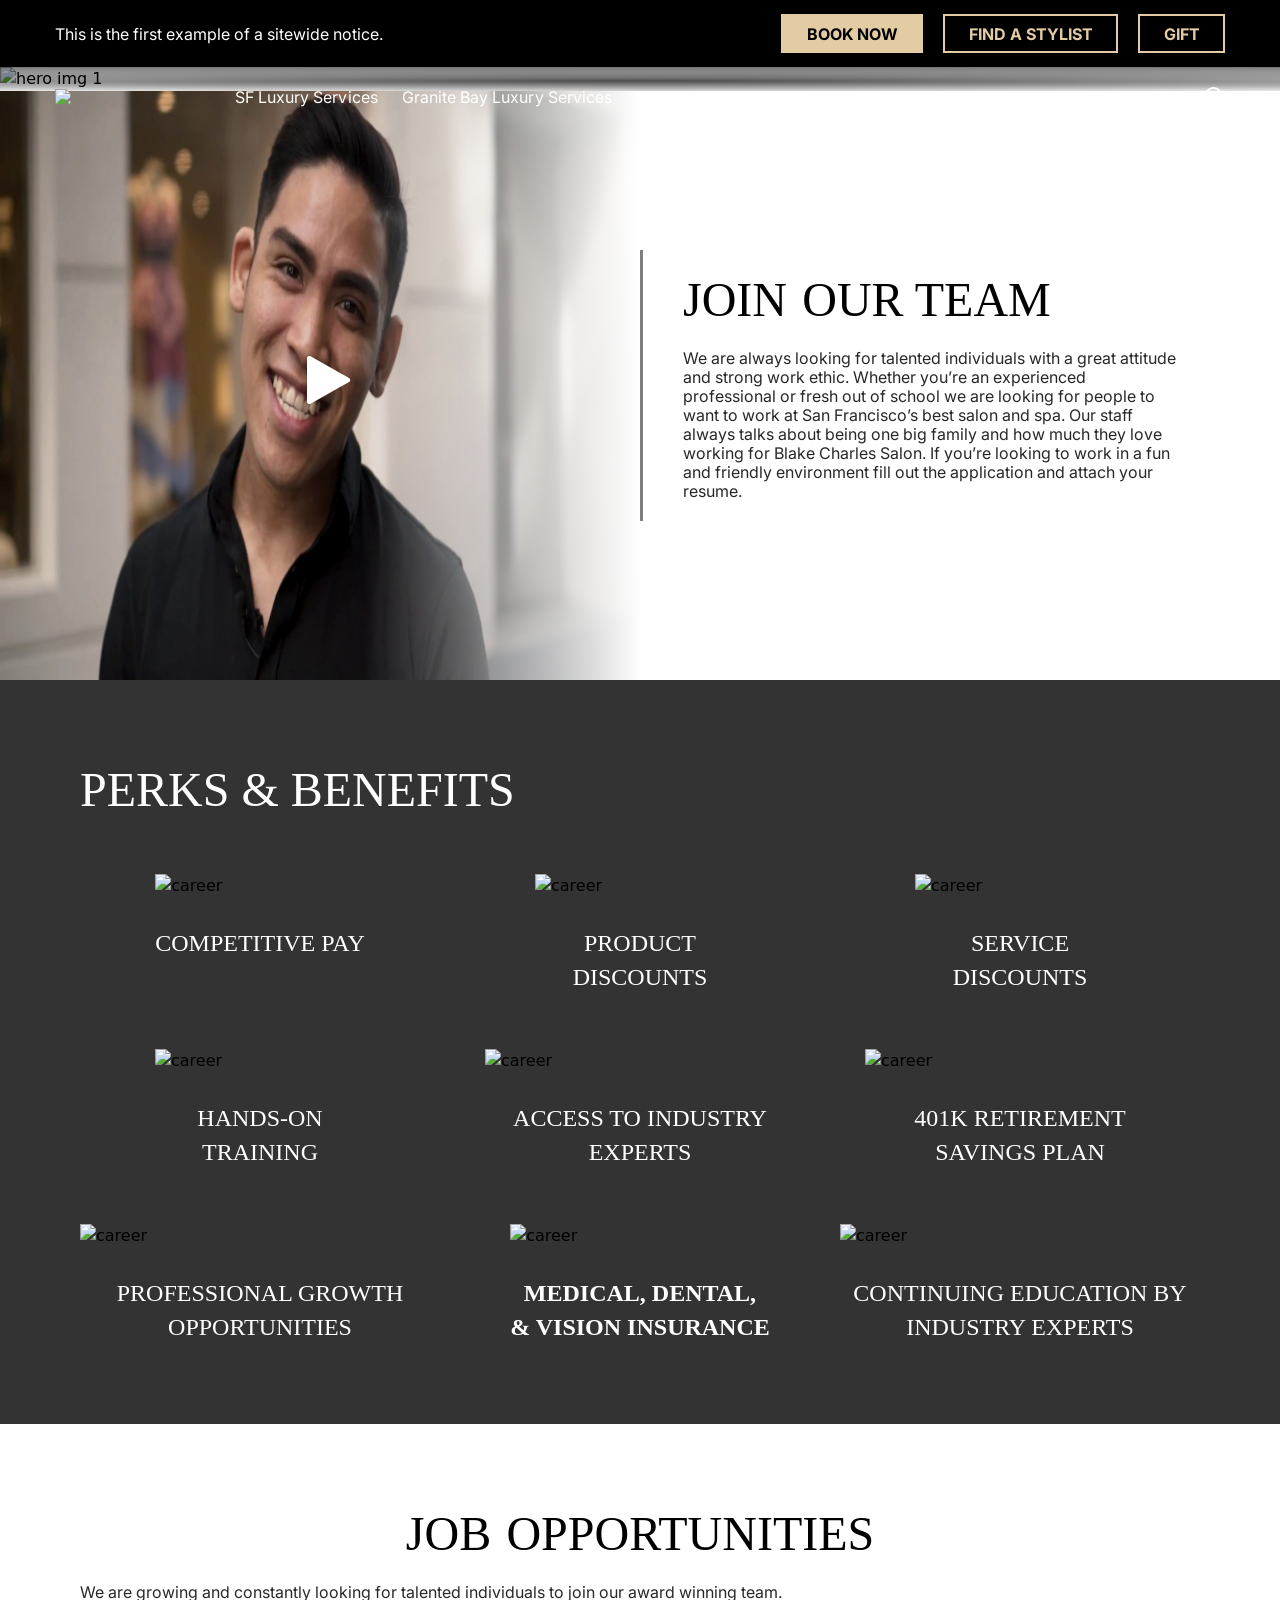
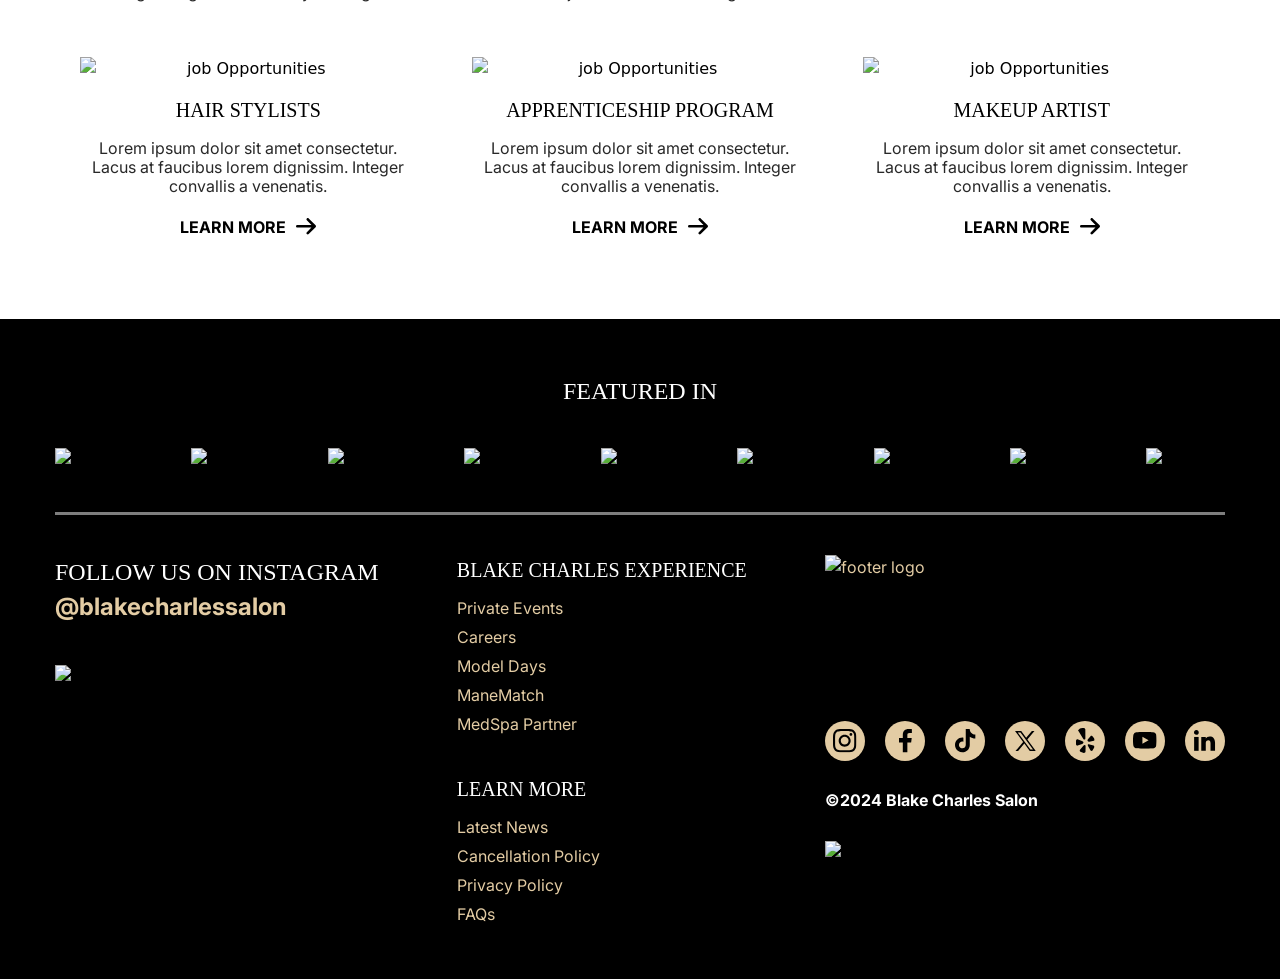
==== commit a6a2df5e: "done" ====
--- a/public/career.html
+++ b/public/career.html
@@ -17,9 +17,10 @@
 <body>
     <!-- Announcement-bar -->
     <div id="announcement-bar"
-        class="container-md static top-0 left-0 w-full z-50 flex flex-col sm:flex-row items-center justify-between px-5 py-3.5 gap-3 sm:gap-0">
+        class="container-md static w-full min-[1200px]:flex min-[1200px]:flex-row items-center min-[1200px]:justify-between py-3.5 gap-3 sm:gap-0">
         <div>
-            <span class="font-inter font-normal block">This is the first example of a sitewide notice.</span>
+            <span class="font-inter font-normal block justify-self-center">This is the first example of a sitewide
+                notice.</span>
         </div>
         <div
             class="announcement-btn 2xs:hidden min-[1200px]:flex flex gap-5 h-auto 2xs:flex-col sm:flex-row 2xs:mt-3 sm:mt-0 2xs:w-full sm:w-fit">
@@ -34,13 +35,17 @@
             </div>
         </div>
     </div>
+    <!--  -->
 
     <!-- Header -->
     <header class="header">
-        <nav class="container-md flex justify-between fixed w-full z-50  items-center py-5">
-            <a href="index.html"><img src="./assets/images/logo.png" /></a>
-
-            <div class="hidden min-[1200px]:flex gap-6 items-center">
+        <nav class="container-md flex justify-between fixed w-full z-50 items-center py-5 bg-transparent">
+
+            <a href="index.html">
+                <img src="./assets/images/logo.png" />
+            </a>
+
+            <div class="hidden min-[1200px]:flex gap-6 items-center text-white">
                 <a href="#">SF Luxury Services</a>
                 <a href="#">Granite Bay Luxury Services</a>
                 <a href="#">Spa Amenities</a>
@@ -48,55 +53,61 @@
                 <a href="#">Contact</a>
             </div>
 
-            <a href="#">
-                <svg width="20" height="20" viewBox="0 0 20 20" fill="none" xmlns="http://www.w3.org/2000/svg">
-                    <g clip-path="url(#clip0_21878_36)">
+            <button id="search-icon">
+                <svg width="20" height="20" viewBox="0 0 20 20" fill="none" class="h-5! w-5!" xmlns="http://www.w3.org/2000/svg">
+                    <g clip-path="url(#clip0_22069_511)">
                         <path
-                            d="M19.2892 15.7606L15.9975 12.4688C16.596 11.2718 16.995 9.87531 16.995 8.4788C16.995 3.79052 13.2044 0 8.51616 0C3.82788 0 0.0373535 3.79052 0.0373535 8.4788C0.0373535 13.1671 3.82788 16.9576 8.51616 16.9576C9.91266 16.9576 11.3092 16.5586 12.5062 15.9601L15.798 19.2519C16.7955 20.2494 18.2917 20.2494 19.2892 19.2519C20.187 18.2544 20.187 16.7581 19.2892 15.7606ZM8.51616 14.9626C4.92513 14.9626 2.03237 12.0698 2.03237 8.4788C2.03237 4.88778 4.92513 1.99501 8.51616 1.99501C12.1072 1.99501 14.9999 4.88778 14.9999 8.4788C14.9999 12.0698 12.1072 14.9626 8.51616 14.9626Z"
+                            d="M19.2895 15.7606L15.9977 12.4688C16.5962 11.2718 16.9952 9.87531 16.9952 8.4788C16.9952 3.79052 13.2047 0 8.5164 0C3.82812 0 0.0375977 3.79052 0.0375977 8.4788C0.0375977 13.1671 3.82812 16.9576 8.5164 16.9576C9.91291 16.9576 11.3094 16.5586 12.5064 15.9601L15.7982 19.2519C16.7957 20.2494 18.292 20.2494 19.2895 19.2519C20.1872 18.2544 20.1872 16.7581 19.2895 15.7606ZM8.5164 14.9626C4.92538 14.9626 2.03261 12.0698 2.03261 8.4788C2.03261 4.88778 4.92538 1.99501 8.5164 1.99501C12.1074 1.99501 15.0002 4.88778 15.0002 8.4788C15.0002 12.0698 12.1074 14.9626 8.5164 14.9626Z"
                             fill="white" />
                     </g>
                     <defs>
-                        <clipPath id="clip0_21878_36">
+                        <clipPath id="clip0_22069_511">
                             <rect width="20" height="20" fill="white" />
                         </clipPath>
                     </defs>
                 </svg>
-            </a>
-
-            <button id="menuButton" class="rounded focus:outline-none cursor-pointer min-[1200px]:hidden">
-                <svg id="menuIcon" xmlns="http://www.w3.org/2000/svg" viewBox="0 0 24 24" aria-hidden="true"
-                    focusable="false">
-                    <path stroke="currentColor" stroke-width="2" stroke-linecap="round" d="M3 6h18M3 12h18M3 18h18" />
+            </button>
+
+            <div id="search-box"
+                class="w-[300px] absolute top-[100px] right-3 mt-2 p-4 bg-black border border-skin rounded-lg shadow-lg hidden">
+                <input type="text" placeholder="Search..."
+                    class="w-full p-2 border border-skin rounded-md focus:outline-none focus:skin focus:skin text-skin">
+            </div>
+
+            <button id="menuButton" class="min-[1200px]:hidden">
+                <svg id="menuIcon" xmlns="http://www.w3.org/2000/svg" viewBox="0 0 24 24">
+                    <path stroke="white" stroke-width="2" stroke-linecap="round" d="M3 6h18M3 12h18M3 18h18" />
                 </svg>
 
-                <svg id="closeIcon" xmlns="http://www.w3.org/2000/svg" viewBox="0 0 24 24" class="hidden"
-                    aria-hidden="true" focusable="false">
-                    <path stroke="currentColor" stroke-width="2" stroke-linecap="round" d="M6 6l12 12M6 18L18 6" />
+                <svg id="closeIcon" class="hidden" xmlns="http://www.w3.org/2000/svg" viewBox="0 0 24 24">
+                    <path stroke="white" stroke-width="2" stroke-linecap="round" d="M6 6l12 12M6 18L18 6" />
                 </svg>
-
-                <!-- Mobile Menu -->
-                <div id="mobileMenu">
-                    <ul class="flex flex-col items-center text-base py-7">
-                        <li><a href="#">SF Luxury Services</a></li>
-                        <li><a href="#">Granite Bay Luxury Services</a></li>
-                        <li><a href="#">Spa Amenities</a></li>
-                        <li><a href="index.html">Blake Charles Experience</a></li>
-                        <li><a href="#">Contact</a></li>
-                        <div class="announcement-btn h-auto w-[90%] flex-col">
-                            <div class="bg-skin btn text-black! hover:bg-transparent! hover:text-skin! min-w-full my-4">
-                                <a href="#">Book now</a>
-                            </div>
-                            <div class="btn black-border-btn min-w-full my-4">
-                                <a href="#">Find A Stylist</a>
-                            </div>
-                            <div class="btn black-border-btn min-w-full my-4">
-                                <a href="#">Gift</a>
-                            </div>
-                        </div>
-                    </ul>
-                </div>
             </button>
         </nav>
+
+        <div id="mobileMenu" class="fixed top-[150px] left-0 h-fit w-full bg-black text-white 
+              -translate-x-full transition-transform duration-500 z-40">
+
+            <ul class="flex flex-col items-center text-base py-10">
+                <li><a href="#">SF Luxury Services</a></li>
+                <li><a href="#">Granite Bay Luxury Services</a></li>
+                <li><a href="#">Spa Amenities</a></li>
+                <li><a href="index.html">Blake Charles Experience</a></li>
+                <li><a href="#">Contact</a></li>
+
+                <div class="announcement-btn h-auto w-[90%] flex-col">
+                    <div class="bg-skin btn text-black! hover:bg-transparent! hover:text-skin! menu-btn-full">
+                        <a href="#">Book now</a>
+                    </div>
+                    <div class="btn black-border-btn menu-btn-full">
+                        <a href="#">Find A Stylist</a>
+                    </div>
+                    <div class="btn black-border-btn menu-btn-full">
+                        <a href="#">Gift</a>
+                    </div>
+                </div>
+            </ul>
+        </div>
     </header>
 
     <!-- Hero section -->
@@ -104,7 +115,8 @@
         <div class="max-h-[537px] w-full -z-10 relative">
             <div class="absolute inset-0 hero-gradiant"></div>
             <div class="relative inset-0 -z-10">
-                <img src="./assets/images/career-hero.jpg" alt="hero img 1" class="max-h-[537px] w-screen object-cover" />
+                <img src="./assets/images/career-hero.jpg" alt="hero img 1"
+                    class="max-h-[537px] w-screen object-cover" />
             </div>
             <div class="hero-text absolute top-[50%] items-center justify-self-center px-6 z-50">
                 <h1 class="font-sinkin-sans-bold">Career</h1>
@@ -298,12 +310,70 @@
                 <p class="text-dark-gray mt-5">We are growing and constantly looking for talented individuals to join
                     our award winning team.</p>
             </div>
-            <!-- lg screen -->
+            <!-- desktop -->
             <div class="hidden min-[1200px]:block">
-                <div class="grid grid-cols-3 gap-[55px] mt-[55px] items-center text-center justify-center">
+                <div class="grid grid-cols-3 gap-[55px] mt-[55px] text-center justify-between">
                     <div class="card-hover">
-                        <img src="./assets/images/jo-1.png" alt="job Opportunities" class="justify-self-center w-full object-cover">
-                        <div class="container">
+                        <div>
+                            <img src="./assets/images/jo-1.png" alt="job Opportunities">
+                        </div>
+                        <h4 class="heading">Hair Stylists</h4>
+                        <p class="p">Lorem ipsum dolor sit amet consectetur. Lacus at faucibus
+                            lorem
+                            dignissim. Integer convallis a venenatis.</p>
+                        <a href="#" class="a">Learn
+                            More <svg width="20" height="17" viewBox="0 0 20 17" fill="none"
+                                xmlns="http://www.w3.org/2000/svg">
+                                <path
+                                    d="M12.7061 16.0816C12.1837 16.6041 11.3429 16.6041 10.8204 16.0816C10.5592 15.8204 10.4286 15.4816 10.4286 15.1388C10.4286 14.7959 10.5592 14.4571 10.8204 14.1959L15.449 9.57143L1.33469 9.57143C0.6 9.57143 -3.92332e-07 8.97551 -3.60039e-07 8.23673C-3.27746e-07 7.49796 0.595918 6.90204 1.33469 6.90204L15.449 6.90204L10.8204 2.27755C10.298 1.7551 10.298 0.914285 10.8204 0.391836C11.3429 -0.130613 12.1837 -0.130613 12.7061 0.391836L19.6082 7.29388C19.8612 7.54286 20 7.88163 20 8.23673C20 8.59184 19.8612 8.93061 19.6082 9.17959L12.7061 16.0816Z"
+                                    fill="black" />
+                            </svg>
+                        </a>
+                    </div>
+                    <div class="card-hover">
+                        <div>
+                            <img src="./assets/images/jo-2.png" alt="job Opportunities">
+                        </div>
+                        <h4 class="heading">Apprenticeship Program</h4>
+                        <p class="p">Lorem ipsum dolor sit amet consectetur. Lacus at faucibus
+                            lorem
+                            dignissim. Integer convallis a venenatis.</p>
+                        <a href="#" class="a">Learn
+                            More <svg width="20" height="17" viewBox="0 0 20 17" fill="none"
+                                xmlns="http://www.w3.org/2000/svg">
+                                <path
+                                    d="M12.7061 16.0816C12.1837 16.6041 11.3429 16.6041 10.8204 16.0816C10.5592 15.8204 10.4286 15.4816 10.4286 15.1388C10.4286 14.7959 10.5592 14.4571 10.8204 14.1959L15.449 9.57143L1.33469 9.57143C0.6 9.57143 -3.92332e-07 8.97551 -3.60039e-07 8.23673C-3.27746e-07 7.49796 0.595918 6.90204 1.33469 6.90204L15.449 6.90204L10.8204 2.27755C10.298 1.7551 10.298 0.914285 10.8204 0.391836C11.3429 -0.130613 12.1837 -0.130613 12.7061 0.391836L19.6082 7.29388C19.8612 7.54286 20 7.88163 20 8.23673C20 8.59184 19.8612 8.93061 19.6082 9.17959L12.7061 16.0816Z"
+                                    fill="black" />
+                            </svg>
+                        </a>
+                    </div>
+                    <div class="card-hover">
+                        <div>
+                            <img src="./assets/images/jo-3.png" alt="job Opportunities">
+                        </div>
+                        <h4 class="heading">Makeup Artist</h4>
+                        <p class="p">Lorem ipsum dolor sit amet consectetur. Lacus at faucibus
+                            lorem
+                            dignissim. Integer convallis a venenatis.</p>
+                        <a href="#" class="a">Learn
+                            More <svg width="20" height="17" viewBox="0 0 20 17" fill="none"
+                                xmlns="http://www.w3.org/2000/svg">
+                                <path
+                                    d="M12.7061 16.0816C12.1837 16.6041 11.3429 16.6041 10.8204 16.0816C10.5592 15.8204 10.4286 15.4816 10.4286 15.1388C10.4286 14.7959 10.5592 14.4571 10.8204 14.1959L15.449 9.57143L1.33469 9.57143C0.6 9.57143 -3.92332e-07 8.97551 -3.60039e-07 8.23673C-3.27746e-07 7.49796 0.595918 6.90204 1.33469 6.90204L15.449 6.90204L10.8204 2.27755C10.298 1.7551 10.298 0.914285 10.8204 0.391836C11.3429 -0.130613 12.1837 -0.130613 12.7061 0.391836L19.6082 7.29388C19.8612 7.54286 20 7.88163 20 8.23673C20 8.59184 19.8612 8.93061 19.6082 9.17959L12.7061 16.0816Z"
+                                    fill="black" />
+                            </svg>
+                        </a>
+                    </div>
+                </div>
+            </div>
+            <!-- swiper -->
+            <div class="swiper mySwiper min-[1200px]:hidden! 2xs:mt-8">
+                <div class="swiper-wrapper">
+                    <div class="swiper-slide">
+                        <div class="card-hover">
+                            <div>
+                                <img src="./assets/images/jo-1.png" alt="job Opportunities">
+                            </div>
                             <h4 class="heading">Hair Stylists</h4>
                             <p class="p">Lorem ipsum dolor sit amet consectetur. Lacus at faucibus
                                 lorem
@@ -318,9 +388,68 @@
                             </a>
                         </div>
                     </div>
-                    <div class="card-hover">
-                        <img src="./assets/images/jo-2.png" alt="job Opportunities" class="justify-self-center w-full object-cover">
-                        <div class="container items-center">
+                    <div class="swiper-slide">
+                        <div class="card-hover">
+                            <div>
+                                <img src="./assets/images/jo-2.png" alt="job Opportunities">
+                            </div>
+                            <h4 class="heading">Apprenticeship Program</h4>
+                            <p class="p ">Lorem ipsum dolor sit amet consectetur. Lacus at faucibus
+                                lorem
+                                dignissim. Integer convallis a venenatis.</p>
+                            <a href="#" class="a">Learn
+                                More <svg width="20" height="17" viewBox="0 0 20 17" fill="none"
+                                    xmlns="http://www.w3.org/2000/svg">
+                                    <path
+                                        d="M12.7061 16.0816C12.1837 16.6041 11.3429 16.6041 10.8204 16.0816C10.5592 15.8204 10.4286 15.4816 10.4286 15.1388C10.4286 14.7959 10.5592 14.4571 10.8204 14.1959L15.449 9.57143L1.33469 9.57143C0.6 9.57143 -3.92332e-07 8.97551 -3.60039e-07 8.23673C-3.27746e-07 7.49796 0.595918 6.90204 1.33469 6.90204L15.449 6.90204L10.8204 2.27755C10.298 1.7551 10.298 0.914285 10.8204 0.391836C11.3429 -0.130613 12.1837 -0.130613 12.7061 0.391836L19.6082 7.29388C19.8612 7.54286 20 7.88163 20 8.23673C20 8.59184 19.8612 8.93061 19.6082 9.17959L12.7061 16.0816Z"
+                                        fill="black" />
+                                </svg>
+                            </a>
+                        </div>
+                    </div>
+                    <div class="swiper-slide">
+                        <div class="card-hover">
+                            <div>
+                                <img src="./assets/images/jo-3.png" alt="job Opportunities">
+                            </div>
+                            <h4 class="heading">Makeup Artist</h4>
+                            <p class="p">Lorem ipsum dolor sit amet consectetur. Lacus at faucibus
+                                lorem
+                                dignissim. Integer convallis a venenatis.</p>
+                            <a href="#" class="a">Learn
+                                More <svg width="20" height="17" viewBox="0 0 20 17" fill="none"
+                                    xmlns="http://www.w3.org/2000/svg">
+                                    <path
+                                        d="M12.7061 16.0816C12.1837 16.6041 11.3429 16.6041 10.8204 16.0816C10.5592 15.8204 10.4286 15.4816 10.4286 15.1388C10.4286 14.7959 10.5592 14.4571 10.8204 14.1959L15.449 9.57143L1.33469 9.57143C0.6 9.57143 -3.92332e-07 8.97551 -3.60039e-07 8.23673C-3.27746e-07 7.49796 0.595918 6.90204 1.33469 6.90204L15.449 6.90204L10.8204 2.27755C10.298 1.7551 10.298 0.914285 10.8204 0.391836C11.3429 -0.130613 12.1837 -0.130613 12.7061 0.391836L19.6082 7.29388C19.8612 7.54286 20 7.88163 20 8.23673C20 8.59184 19.8612 8.93061 19.6082 9.17959L12.7061 16.0816Z"
+                                        fill="black" />
+                                </svg>
+                            </a>
+                        </div>
+                    </div>
+                    <div class="swiper-slide">
+                        <div class="card-hover">
+                            <div>
+                                <img src="./assets/images/jo-1.png" alt="job Opportunities">
+                            </div>
+                            <h4 class="heading">Hair Stylists</h4>
+                            <p class="p">Lorem ipsum dolor sit amet consectetur. Lacus at faucibus
+                                lorem
+                                dignissim. Integer convallis a venenatis.</p>
+                            <a href="#" class="a">Learn
+                                More <svg width="20" height="17" viewBox="0 0 20 17" fill="none"
+                                    xmlns="http://www.w3.org/2000/svg">
+                                    <path
+                                        d="M12.7061 16.0816C12.1837 16.6041 11.3429 16.6041 10.8204 16.0816C10.5592 15.8204 10.4286 15.4816 10.4286 15.1388C10.4286 14.7959 10.5592 14.4571 10.8204 14.1959L15.449 9.57143L1.33469 9.57143C0.6 9.57143 -3.92332e-07 8.97551 -3.60039e-07 8.23673C-3.27746e-07 7.49796 0.595918 6.90204 1.33469 6.90204L15.449 6.90204L10.8204 2.27755C10.298 1.7551 10.298 0.914285 10.8204 0.391836C11.3429 -0.130613 12.1837 -0.130613 12.7061 0.391836L19.6082 7.29388C19.8612 7.54286 20 7.88163 20 8.23673C20 8.59184 19.8612 8.93061 19.6082 9.17959L12.7061 16.0816Z"
+                                        fill="black" />
+                                </svg>
+                            </a>
+                        </div>
+                    </div>
+                    <div class="swiper-slide">
+                        <div class="card-hover">
+                            <div>
+                                <img src="./assets/images/jo-2.png" alt="job Opportunities">
+                            </div>
                             <h4 class="heading">Apprenticeship Program</h4>
                             <p class="p">Lorem ipsum dolor sit amet consectetur. Lacus at faucibus
                                 lorem
@@ -335,11 +464,13 @@
                             </a>
                         </div>
                     </div>
-                    <div class="card-hover">
-                        <img src="./assets/images/jo-3.png" alt="job Opportunities" class="justify-self-center w-full object-cover">
-                        <div class="container">
+                    <div class="swiper-slide">
+                        <div class="card-hover">
+                            <div>
+                                <img src="./assets/images/jo-3.png" alt="job Opportunities">
+                            </div>
                             <h4 class="heading">Makeup Artist</h4>
-                            <p class="p">Lorem ipsum dolor sit amet consectetur. Lacus at faucibus
+                            <p class="p ">Lorem ipsum dolor sit amet consectetur. Lacus at faucibus
                                 lorem
                                 dignissim. Integer convallis a venenatis.</p>
                             <a href="#" class="a">Learn
@@ -350,128 +481,6 @@
                                         fill="black" />
                                 </svg>
                             </a>
-                        </div>
-                    </div>
-                </div>
-            </div>
-            <!-- swiper -->
-            <div class="swiper mySwiper min-[1200px]:hidden! 2xs:mt-8">
-                <div class="swiper-wrapper">
-                    <div class="swiper-slide">
-                        <div class="card-hover">
-                            <img src="./assets/images/jo-1.png" alt="job Opportunities" class="justify-self-center">
-                            <div class="container">
-                                <h4 class="heading">Hair Stylists</h4>
-                                <p class="p">Lorem ipsum dolor sit amet consectetur. Lacus at
-                                    faucibus
-                                    lorem
-                                    dignissim. Integer convallis a venenatis.</p>
-                                <a href="#"
-                                    class="a after:absolute after:inset-0 after:w-full after:h-full transition">Learn
-                                    More <svg width="20" height="17" viewBox="0 0 20 17" fill="none"
-                                        xmlns="http://www.w3.org/2000/svg">
-                                        <path
-                                            d="M12.7061 16.0816C12.1837 16.6041 11.3429 16.6041 10.8204 16.0816C10.5592 15.8204 10.4286 15.4816 10.4286 15.1388C10.4286 14.7959 10.5592 14.4571 10.8204 14.1959L15.449 9.57143L1.33469 9.57143C0.6 9.57143 -3.92332e-07 8.97551 -3.60039e-07 8.23673C-3.27746e-07 7.49796 0.595918 6.90204 1.33469 6.90204L15.449 6.90204L10.8204 2.27755C10.298 1.7551 10.298 0.914285 10.8204 0.391836C11.3429 -0.130613 12.1837 -0.130613 12.7061 0.391836L19.6082 7.29388C19.8612 7.54286 20 7.88163 20 8.23673C20 8.59184 19.8612 8.93061 19.6082 9.17959L12.7061 16.0816Z"
-                                            fill="black" />
-                                    </svg>
-                                </a>
-                            </div>
-                        </div>
-                    </div>
-                    <div class="swiper-slide">
-                        <div class="card-hover">
-                            <img src="./assets/images/jo-2.png" alt="job Opportunities" class="justify-self-center">
-                            <div class="container">
-                                <h4 class="heading">Apprenticeship Program</h4>
-                                <p class="p">Lorem ipsum dolor sit amet consectetur. Lacus at
-                                    faucibus lorem
-                                    dignissim. Integer convallis a venenatis.</p>
-                                <a href="#" class="a">Learn
-                                    More <svg width="20" height="17" viewBox="0 0 20 17" fill="none"
-                                        xmlns="http://www.w3.org/2000/svg">
-                                        <path
-                                            d="M12.7061 16.0816C12.1837 16.6041 11.3429 16.6041 10.8204 16.0816C10.5592 15.8204 10.4286 15.4816 10.4286 15.1388C10.4286 14.7959 10.5592 14.4571 10.8204 14.1959L15.449 9.57143L1.33469 9.57143C0.6 9.57143 -3.92332e-07 8.97551 -3.60039e-07 8.23673C-3.27746e-07 7.49796 0.595918 6.90204 1.33469 6.90204L15.449 6.90204L10.8204 2.27755C10.298 1.7551 10.298 0.914285 10.8204 0.391836C11.3429 -0.130613 12.1837 -0.130613 12.7061 0.391836L19.6082 7.29388C19.8612 7.54286 20 7.88163 20 8.23673C20 8.59184 19.8612 8.93061 19.6082 9.17959L12.7061 16.0816Z"
-                                            fill="black" />
-                                    </svg>
-                                </a>
-                            </div>
-                        </div>
-                    </div>
-                    <div class="swiper-slide">
-                        <div class="card-hover">
-                            <img src="./assets/images/jo-3.png" alt="job Opportunities" class="justify-self-center">
-                            <div class="container">
-                                <h4 class="heading">Makeup Artist</h4>
-                                <p class="p">Lorem ipsum dolor sit amet consectetur. Lacus at
-                                    faucibus lorem
-                                    dignissim. Integer convallis a venenatis.</p>
-                                <a href="#" class="a">Learn
-                                    More <svg width="20" height="17" viewBox="0 0 20 17" fill="none"
-                                        xmlns="http://www.w3.org/2000/svg">
-                                        <path
-                                            d="M12.7061 16.0816C12.1837 16.6041 11.3429 16.6041 10.8204 16.0816C10.5592 15.8204 10.4286 15.4816 10.4286 15.1388C10.4286 14.7959 10.5592 14.4571 10.8204 14.1959L15.449 9.57143L1.33469 9.57143C0.6 9.57143 -3.92332e-07 8.97551 -3.60039e-07 8.23673C-3.27746e-07 7.49796 0.595918 6.90204 1.33469 6.90204L15.449 6.90204L10.8204 2.27755C10.298 1.7551 10.298 0.914285 10.8204 0.391836C11.3429 -0.130613 12.1837 -0.130613 12.7061 0.391836L19.6082 7.29388C19.8612 7.54286 20 7.88163 20 8.23673C20 8.59184 19.8612 8.93061 19.6082 9.17959L12.7061 16.0816Z"
-                                            fill="black" />
-                                    </svg>
-                                </a>
-                            </div>
-                        </div>
-                    </div>
-                    <div class="swiper-slide">
-                        <div class="card-hover">
-                            <img src="./assets/images/jo-1.png" alt="job Opportunities" class="justify-self-center">
-                            <div class="container">
-                                <h4 class="heading">Hair Stylists</h4>
-                                <p class="p">Lorem ipsum dolor sit amet consectetur. Lacus at
-                                    faucibus
-                                    lorem
-                                    dignissim. Integer convallis a venenatis.</p>
-                                <a href="#" class="a">Learn
-                                    More <svg width="20" height="17" viewBox="0 0 20 17" fill="none"
-                                        xmlns="http://www.w3.org/2000/svg">
-                                        <path
-                                            d="M12.7061 16.0816C12.1837 16.6041 11.3429 16.6041 10.8204 16.0816C10.5592 15.8204 10.4286 15.4816 10.4286 15.1388C10.4286 14.7959 10.5592 14.4571 10.8204 14.1959L15.449 9.57143L1.33469 9.57143C0.6 9.57143 -3.92332e-07 8.97551 -3.60039e-07 8.23673C-3.27746e-07 7.49796 0.595918 6.90204 1.33469 6.90204L15.449 6.90204L10.8204 2.27755C10.298 1.7551 10.298 0.914285 10.8204 0.391836C11.3429 -0.130613 12.1837 -0.130613 12.7061 0.391836L19.6082 7.29388C19.8612 7.54286 20 7.88163 20 8.23673C20 8.59184 19.8612 8.93061 19.6082 9.17959L12.7061 16.0816Z"
-                                            fill="black" />
-                                    </svg>
-                                </a>
-                            </div>
-                        </div>
-                    </div>
-                    <div class="swiper-slide">
-                        <div class="card-hover">
-                            <img src="./assets/images/jo-2.png" alt="job Opportunities" class="justify-self-center">
-                            <div class="container">
-                                <h4 class="heading">Apprenticeship Program</h4>
-                                <p class="p">Lorem ipsum dolor sit amet consectetur. Lacus at
-                                    faucibus lorem
-                                    dignissim. Integer convallis a venenatis.</p>
-                                <a href="#" class="a">Learn
-                                    More <svg width="20" height="17" viewBox="0 0 20 17" fill="none"
-                                        xmlns="http://www.w3.org/2000/svg">
-                                        <path
-                                            d="M12.7061 16.0816C12.1837 16.6041 11.3429 16.6041 10.8204 16.0816C10.5592 15.8204 10.4286 15.4816 10.4286 15.1388C10.4286 14.7959 10.5592 14.4571 10.8204 14.1959L15.449 9.57143L1.33469 9.57143C0.6 9.57143 -3.92332e-07 8.97551 -3.60039e-07 8.23673C-3.27746e-07 7.49796 0.595918 6.90204 1.33469 6.90204L15.449 6.90204L10.8204 2.27755C10.298 1.7551 10.298 0.914285 10.8204 0.391836C11.3429 -0.130613 12.1837 -0.130613 12.7061 0.391836L19.6082 7.29388C19.8612 7.54286 20 7.88163 20 8.23673C20 8.59184 19.8612 8.93061 19.6082 9.17959L12.7061 16.0816Z"
-                                            fill="black" />
-                                    </svg>
-                                </a>
-                            </div>
-                        </div>
-                    </div>
-                    <div class="swiper-slide">
-                        <div class="card-hover">
-                            <img src="./assets/images/jo-3.png" alt="job Opportunities" class="justify-self-center">
-                            <div class="container">
-                                <h4 class="heading">Makeup Artist</h4>
-                                <p class="p">Lorem ipsum dolor sit amet consectetur. Lacus at
-                                    faucibus lorem
-                                    dignissim. Integer convallis a venenatis.</p>
-                                <a href="#" class="a">Learn
-                                    More <svg width="20" height="17" viewBox="0 0 20 17" fill="none"
-                                        xmlns="http://www.w3.org/2000/svg">
-                                        <path
-                                            d="M12.7061 16.0816C12.1837 16.6041 11.3429 16.6041 10.8204 16.0816C10.5592 15.8204 10.4286 15.4816 10.4286 15.1388C10.4286 14.7959 10.5592 14.4571 10.8204 14.1959L15.449 9.57143L1.33469 9.57143C0.6 9.57143 -3.92332e-07 8.97551 -3.60039e-07 8.23673C-3.27746e-07 7.49796 0.595918 6.90204 1.33469 6.90204L15.449 6.90204L10.8204 2.27755C10.298 1.7551 10.298 0.914285 10.8204 0.391836C11.3429 -0.130613 12.1837 -0.130613 12.7061 0.391836L19.6082 7.29388C19.8612 7.54286 20 7.88163 20 8.23673C20 8.59184 19.8612 8.93061 19.6082 9.17959L12.7061 16.0816Z"
-                                            fill="black" />
-                                    </svg>
-                                </a>
-                            </div>
                         </div>
                     </div>
                 </div>
@@ -496,6 +505,12 @@
                 <img src="./assets/images/f-4.png" alt="Featured In" class="h-max">
                 <img src="./assets/images/f-5.png" alt="Featured In" class="h-max">
                 <img src="./assets/images/f-6.png" alt="Featured In" class="h-max">
+                <img src="./assets/images/f-1.png" alt="Featured In" class="img-1">
+                <img src="./assets/images/f-2.png" alt="Featured In" class="h-max">
+                <img src="./assets/images/f-3.png" alt="Featured In" class="h-max">
+                <img src="./assets/images/f-4.png" alt="Featured In" class="h-max">
+                <img src="./assets/images/f-5.png" alt="Featured In" class="h-max">
+                <img src="./assets/images/f-6.png" alt="Featured In" class="h-max">
             </div>
         </div>
     </section>
@@ -651,6 +666,7 @@
     </footer>
 
 
+
     <!-- Scripts -->
     <script src="./assets/js/main.js"></script>
     <!-- Swiper JS -->
--- a/public/styles.css
+++ b/public/styles.css
@@ -15,6 +15,8 @@
     --text-base--line-height: calc(1.5 / 1);
     --font-weight-normal: 400;
     --font-weight-bold: 700;
+    --radius-md: 0.375rem;
+    --radius-lg: 0.5rem;
     --ease-in-out: cubic-bezier(0.4, 0, 0.2, 1);
     --default-transition-duration: 150ms;
     --default-transition-timing-function: cubic-bezier(0.4, 0, 0.2, 1);
@@ -178,12 +180,6 @@
   }
 }
 @layer utilities {
-  .pointer-events-auto {
-    pointer-events: auto;
-  }
-  .pointer-events-none {
-    pointer-events: none;
-  }
   .absolute {
     position: absolute;
   }
@@ -196,21 +192,24 @@
   .static {
     position: static;
   }
-  .sticky {
-    position: sticky;
-  }
   .inset-0 {
     inset: calc(var(--spacing) * 0);
   }
-  .top-0 {
-    top: calc(var(--spacing) * 0);
-  }
   .top-\[45\%\] {
     top: 45%;
   }
   .top-\[50\%\] {
     top: 50%;
   }
+  .top-\[100px\] {
+    top: 100px;
+  }
+  .top-\[150px\] {
+    top: 150px;
+  }
+  .right-3 {
+    right: calc(var(--spacing) * 3);
+  }
   .left-0 {
     left: calc(var(--spacing) * 0);
   }
@@ -220,6 +219,9 @@
   .-z-10 {
     z-index: calc(10 * -1);
   }
+  .z-40 {
+    z-index: 40;
+  }
   .z-50 {
     z-index: 50;
   }
@@ -253,8 +255,20 @@
       max-width: 96rem;
     }
   }
-  .my-4 {
-    margin-block: calc(var(--spacing) * 4);
+  .mx-\[55px\] {
+    margin-inline: 55px;
+  }
+  .mt-1 {
+    margin-top: calc(var(--spacing) * 1);
+  }
+  .mt-2 {
+    margin-top: calc(var(--spacing) * 2);
+  }
+  .mt-2\.5 {
+    margin-top: calc(var(--spacing) * 2.5);
+  }
+  .mt-3 {
+    margin-top: calc(var(--spacing) * 3);
   }
   .mt-3\.5 {
     margin-top: calc(var(--spacing) * 3.5);
@@ -295,9 +309,27 @@
   .hidden {
     display: none;
   }
+  .table {
+    display: table;
+  }
+  .h-0 {
+    height: calc(var(--spacing) * 0);
+  }
+  .h-5 {
+    height: calc(var(--spacing) * 5);
+  }
+  .h-5\! {
+    height: calc(var(--spacing) * 5) !important;
+  }
+  .h-6 {
+    height: calc(var(--spacing) * 6);
+  }
   .h-auto {
     height: auto;
   }
+  .h-fit {
+    height: fit-content;
+  }
   .h-full {
     height: 100%;
   }
@@ -313,9 +345,27 @@
   .max-h-\[537px\] {
     max-height: 537px;
   }
+  .w-0 {
+    width: calc(var(--spacing) * 0);
+  }
+  .w-5 {
+    width: calc(var(--spacing) * 5);
+  }
+  .w-5\! {
+    width: calc(var(--spacing) * 5) !important;
+  }
+  .w-6 {
+    width: calc(var(--spacing) * 6);
+  }
+  .w-\[3px\] {
+    width: 3px;
+  }
   .w-\[90\%\] {
     width: 90%;
   }
+  .w-\[300px\] {
+    width: 300px;
+  }
   .w-fit {
     width: fit-content;
   }
@@ -340,11 +390,25 @@
   .max-w-\[380px\] {
     max-width: 380px;
   }
-  .min-w-full {
-    min-width: 100%;
-  }
-  .cursor-pointer {
-    cursor: pointer;
+  .flex-shrink {
+    flex-shrink: 1;
+  }
+  .border-collapse {
+    border-collapse: collapse;
+  }
+  .-translate-x-full {
+    --tw-translate-x: -100%;
+    translate: var(--tw-translate-x) var(--tw-translate-y);
+  }
+  .translate-x-0 {
+    --tw-translate-x: calc(var(--spacing) * 0);
+    translate: var(--tw-translate-x) var(--tw-translate-y);
+  }
+  .transform {
+    transform: var(--tw-rotate-x,) var(--tw-rotate-y,) var(--tw-rotate-z,) var(--tw-skew-x,) var(--tw-skew-y,);
+  }
+  .resize {
+    resize: both;
   }
   .grid-cols-3 {
     grid-template-columns: repeat(3, minmax(0, 1fr));
@@ -358,24 +422,39 @@
   .flex-col {
     flex-direction: column;
   }
+  .flex-wrap {
+    flex-wrap: wrap;
+  }
   .items-center {
     align-items: center;
   }
   .justify-between {
     justify-content: space-between;
   }
-  .justify-center {
-    justify-content: center;
+  .gap-1 {
+    gap: calc(var(--spacing) * 1);
+  }
+  .gap-2 {
+    gap: calc(var(--spacing) * 2);
+  }
+  .gap-2\.5 {
+    gap: calc(var(--spacing) * 2.5);
   }
   .gap-3 {
     gap: calc(var(--spacing) * 3);
   }
+  .gap-3\.5 {
+    gap: calc(var(--spacing) * 3.5);
+  }
   .gap-5 {
     gap: calc(var(--spacing) * 5);
   }
   .gap-6 {
     gap: calc(var(--spacing) * 6);
   }
+  .gap-10 {
+    gap: calc(var(--spacing) * 10);
+  }
   .gap-\[29\.86px\] {
     gap: 29.86px;
   }
@@ -385,6 +464,9 @@
   .gap-x-5 {
     column-gap: calc(var(--spacing) * 5);
   }
+  .gap-y-5 {
+    row-gap: calc(var(--spacing) * 5);
+  }
   .gap-y-\[55px\] {
     row-gap: 55px;
   }
@@ -394,8 +476,21 @@
   .overflow-hidden {
     overflow: hidden;
   }
-  .rounded {
-    border-radius: 0.25rem;
+  .rounded-full {
+    border-radius: calc(infinity * 1px);
+  }
+  .rounded-lg {
+    border-radius: var(--radius-lg);
+  }
+  .rounded-md {
+    border-radius: var(--radius-md);
+  }
+  .border {
+    border-style: var(--tw-border-style);
+    border-width: 1px;
+  }
+  .border-skin {
+    border-color: var(--color-skin);
   }
   .bg-\[rgba\(0\,0\,0\,0\.8\)\] {
     background-color: rgba(0,0,0,0.8);
@@ -403,15 +498,24 @@
   .bg-black {
     background-color: var(--color-black);
   }
+  .bg-gray {
+    background-color: var(--color-gray);
+  }
   .bg-light-gray {
     background-color: var(--color-light-gray);
   }
   .bg-skin {
     background-color: var(--color-skin);
   }
+  .bg-transparent {
+    background-color: transparent;
+  }
   .bg-\[url\(\'\.\/assets\/images\/experience\.jpg\'\)\] {
     background-image: url('./assets/images/experience.jpg');
   }
+  .bg-\[url\(\'\.\/assets\/images\/map\.png\'\)\] {
+    background-image: url('./assets/images/map.png');
+  }
   .bg-cover {
     background-size: cover;
   }
@@ -424,12 +528,12 @@
   .p-2 {
     padding: calc(var(--spacing) * 2);
   }
+  .p-4 {
+    padding: calc(var(--spacing) * 4);
+  }
   .p-20 {
     padding: calc(var(--spacing) * 20);
   }
-  .px-5 {
-    padding-inline: calc(var(--spacing) * 5);
-  }
   .px-6 {
     padding-inline: calc(var(--spacing) * 6);
   }
@@ -445,18 +549,21 @@
   .px-\[13\.5px\] {
     padding-inline: 13.5px;
   }
+  .py-2 {
+    padding-block: calc(var(--spacing) * 2);
+  }
   .py-2\.5\! {
     padding-block: calc(var(--spacing) * 2.5) !important;
   }
+  .py-3 {
+    padding-block: calc(var(--spacing) * 3);
+  }
   .py-3\.5 {
     padding-block: calc(var(--spacing) * 3.5);
   }
   .py-5 {
     padding-block: calc(var(--spacing) * 5);
   }
-  .py-7 {
-    padding-block: calc(var(--spacing) * 7);
-  }
   .py-8 {
     padding-block: calc(var(--spacing) * 8);
   }
@@ -472,8 +579,14 @@
   .py-\[11\.5px\]\! {
     padding-block: 11.5px !important;
   }
+  .py-\[88px\] {
+    padding-block: 88px;
+  }
   .pt-\[55px\] {
     padding-top: 55px;
+  }
+  .pr-\[25px\] {
+    padding-right: 25px;
   }
   .text-center {
     text-align: center;
@@ -495,53 +608,65 @@
     --tw-leading: 19px;
     line-height: 19px;
   }
+  .font-bold {
+    --tw-font-weight: var(--font-weight-bold);
+    font-weight: var(--font-weight-bold);
+  }
   .font-normal {
     --tw-font-weight: var(--font-weight-normal);
     font-weight: var(--font-weight-normal);
   }
+  .text-black {
+    color: var(--color-black);
+  }
   .text-black\! {
     color: var(--color-black) !important;
   }
   .text-dark-gray {
     color: var(--color-dark-gray);
   }
+  .text-skin {
+    color: var(--color-skin);
+  }
+  .text-white {
+    color: var(--color-white);
+  }
   .text-white\! {
     color: var(--color-white) !important;
   }
-  .opacity-0 {
-    opacity: 0%;
-  }
-  .opacity-100 {
-    opacity: 100%;
+  .underline {
+    text-decoration-line: underline;
+  }
+  .shadow-lg {
+    --tw-shadow: 0 10px 15px -3px var(--tw-shadow-color, rgb(0 0 0 / 0.1)), 0 4px 6px -4px var(--tw-shadow-color, rgb(0 0 0 / 0.1));
+    box-shadow: var(--tw-inset-shadow), var(--tw-inset-ring-shadow), var(--tw-ring-offset-shadow), var(--tw-ring-shadow), var(--tw-shadow);
+  }
+  .outline {
+    outline-style: var(--tw-outline-style);
+    outline-width: 1px;
+  }
+  .backdrop-grayscale {
+    --tw-backdrop-grayscale: grayscale(100%);
+    -webkit-backdrop-filter: var(--tw-backdrop-blur,) var(--tw-backdrop-brightness,) var(--tw-backdrop-contrast,) var(--tw-backdrop-grayscale,) var(--tw-backdrop-hue-rotate,) var(--tw-backdrop-invert,) var(--tw-backdrop-opacity,) var(--tw-backdrop-saturate,) var(--tw-backdrop-sepia,);
+    backdrop-filter: var(--tw-backdrop-blur,) var(--tw-backdrop-brightness,) var(--tw-backdrop-contrast,) var(--tw-backdrop-grayscale,) var(--tw-backdrop-hue-rotate,) var(--tw-backdrop-invert,) var(--tw-backdrop-opacity,) var(--tw-backdrop-saturate,) var(--tw-backdrop-sepia,);
+  }
+  .backdrop-filter {
+    -webkit-backdrop-filter: var(--tw-backdrop-blur,) var(--tw-backdrop-brightness,) var(--tw-backdrop-contrast,) var(--tw-backdrop-grayscale,) var(--tw-backdrop-hue-rotate,) var(--tw-backdrop-invert,) var(--tw-backdrop-opacity,) var(--tw-backdrop-saturate,) var(--tw-backdrop-sepia,);
+    backdrop-filter: var(--tw-backdrop-blur,) var(--tw-backdrop-brightness,) var(--tw-backdrop-contrast,) var(--tw-backdrop-grayscale,) var(--tw-backdrop-hue-rotate,) var(--tw-backdrop-invert,) var(--tw-backdrop-opacity,) var(--tw-backdrop-saturate,) var(--tw-backdrop-sepia,);
   }
   .transition {
     transition-property: color, background-color, border-color, outline-color, text-decoration-color, fill, stroke, --tw-gradient-from, --tw-gradient-via, --tw-gradient-to, opacity, box-shadow, transform, translate, scale, rotate, filter, -webkit-backdrop-filter, backdrop-filter, display, content-visibility, overlay, pointer-events;
     transition-timing-function: var(--tw-ease, var(--default-transition-timing-function));
     transition-duration: var(--tw-duration, var(--default-transition-duration));
   }
-  .after\:absolute {
-    &::after {
-      content: var(--tw-content);
-      position: absolute;
-    }
-  }
-  .after\:inset-0 {
-    &::after {
-      content: var(--tw-content);
-      inset: calc(var(--spacing) * 0);
-    }
-  }
-  .after\:h-full {
-    &::after {
-      content: var(--tw-content);
-      height: 100%;
-    }
-  }
-  .after\:w-full {
-    &::after {
-      content: var(--tw-content);
-      width: 100%;
-    }
+  .transition-transform {
+    transition-property: transform, translate, scale, rotate;
+    transition-timing-function: var(--tw-ease, var(--default-transition-timing-function));
+    transition-duration: var(--tw-duration, var(--default-transition-duration));
+  }
+  .duration-500 {
+    --tw-duration: 500ms;
+    transition-duration: 500ms;
   }
   .hover\:bg-transparent\! {
     &:hover {
@@ -568,6 +693,11 @@
       order: -9999;
     }
   }
+  .\32 xs\:mx-5 {
+    @media (width >= 320px) {
+      margin-inline: calc(var(--spacing) * 5);
+    }
+  }
   .\32 xs\:mt-3 {
     @media (width >= 320px) {
       margin-top: calc(var(--spacing) * 3);
@@ -613,9 +743,9 @@
       flex-direction: column;
     }
   }
-  .\32 xs\:flex-col-reverse {
-    @media (width >= 320px) {
-      flex-direction: column-reverse;
+  .\32 xs\:gap-5 {
+    @media (width >= 320px) {
+      gap: calc(var(--spacing) * 5);
     }
   }
   .\32 xs\:p-6 {
@@ -626,6 +756,16 @@
   .\32 xs\:px-5 {
     @media (width >= 320px) {
       padding-inline: calc(var(--spacing) * 5);
+    }
+  }
+  .\32 xs\:pr-0 {
+    @media (width >= 320px) {
+      padding-right: calc(var(--spacing) * 0);
+    }
+  }
+  .\32 xs\:text-\[18px\]\! {
+    @media (width >= 320px) {
+      font-size: 18px !important;
     }
   }
   .xs\:grid-cols-5 {
@@ -683,11 +823,26 @@
       display: none !important;
     }
   }
+  .min-\[1200px\]\:flex-row {
+    @media (width >= 1200px) {
+      flex-direction: row;
+    }
+  }
+  .min-\[1200px\]\:justify-between {
+    @media (width >= 1200px) {
+      justify-content: space-between;
+    }
+  }
   .min-\[1200px\]\:p-20 {
     @media (width >= 1200px) {
       padding: calc(var(--spacing) * 20);
     }
   }
+  .sm\:mx-6 {
+    @media (width >= 40rem) {
+      margin-inline: calc(var(--spacing) * 6);
+    }
+  }
   .sm\:mt-0 {
     @media (width >= 40rem) {
       margin-top: calc(var(--spacing) * 0);
@@ -708,21 +863,51 @@
       gap: calc(var(--spacing) * 0);
     }
   }
+  .sm\:gap-8 {
+    @media (width >= 40rem) {
+      gap: calc(var(--spacing) * 8);
+    }
+  }
+  .md\:mx-8 {
+    @media (width >= 48rem) {
+      margin-inline: calc(var(--spacing) * 8);
+    }
+  }
+  .md\:mt-5 {
+    @media (width >= 48rem) {
+      margin-top: calc(var(--spacing) * 5);
+    }
+  }
   .md\:grid-cols-3 {
     @media (width >= 48rem) {
       grid-template-columns: repeat(3, minmax(0, 1fr));
     }
   }
+  .md\:gap-10 {
+    @media (width >= 48rem) {
+      gap: calc(var(--spacing) * 10);
+    }
+  }
   .md\:p-11 {
     @media (width >= 48rem) {
       padding: calc(var(--spacing) * 11);
     }
   }
+  .md\:text-\[20px\]\! {
+    @media (width >= 48rem) {
+      font-size: 20px !important;
+    }
+  }
   .lg\:order-last {
     @media (width >= 64rem) {
       order: 9999;
     }
   }
+  .lg\:mx-10 {
+    @media (width >= 64rem) {
+      margin-inline: calc(var(--spacing) * 10);
+    }
+  }
   .lg\:mr-0\! {
     @media (width >= 64rem) {
       margin-right: calc(var(--spacing) * 0) !important;
@@ -743,14 +928,19 @@
       grid-template-columns: repeat(2, minmax(0, 1fr));
     }
   }
-  .lg\:flex-row {
-    @media (width >= 64rem) {
-      flex-direction: row;
-    }
-  }
   .lg\:p-20 {
     @media (width >= 64rem) {
       padding: calc(var(--spacing) * 20);
+    }
+  }
+  .lg\:pr-\[25px\] {
+    @media (width >= 64rem) {
+      padding-right: 25px;
+    }
+  }
+  .xl\:mx-\[55px\] {
+    @media (width >= 80rem) {
+      margin-inline: 55px;
     }
   }
 }
@@ -920,21 +1110,6 @@
     --tw-ease: var(--ease-in-out);
     transition-timing-function: var(--ease-in-out);
   }
-  .active_nav {
-    position: fixed;
-    top: calc(var(--spacing) * 0);
-    z-index: 50;
-    display: flex;
-    width: 100%;
-    max-width: 100%;
-    align-items: center;
-    justify-content: space-between;
-    background-color: var(--color-black);
-    padding-block: calc(var(--spacing) * 5);
-    transition-property: color, background-color, border-color, outline-color, text-decoration-color, fill, stroke, --tw-gradient-from, --tw-gradient-via, --tw-gradient-to, opacity, box-shadow, transform, translate, scale, rotate, filter, -webkit-backdrop-filter, backdrop-filter, display, content-visibility, overlay, pointer-events;
-    transition-timing-function: var(--tw-ease, var(--default-transition-timing-function));
-    transition-duration: var(--tw-duration, var(--default-transition-duration));
-  }
   .vertical-divider {
     height: 100%;
     min-width: 3px;
@@ -945,6 +1120,36 @@
     }
     @media (width >= 64rem) {
       display: block;
+    }
+  }
+  .p2 {
+    @media (width >= 320px) {
+      font-size: 18px;
+    }
+    @media (width >= 320px) {
+      --tw-leading: calc(var(--spacing) * 5) !important;
+      line-height: calc(var(--spacing) * 5) !important;
+    }
+    @media (width >= 375px) {
+      --tw-leading: calc(var(--spacing) * 6) !important;
+      line-height: calc(var(--spacing) * 6) !important;
+    }
+    @media (width >= 500px) {
+      font-size: 20px;
+    }
+    @media (width >= 40rem) {
+      --tw-leading: calc(var(--spacing) * 7) !important;
+      line-height: calc(var(--spacing) * 7) !important;
+    }
+    @media (width >= 48rem) {
+      font-size: 22px;
+    }
+    @media (width >= 64rem) {
+      font-size: 24px;
+    }
+    @media (width >= 64rem) {
+      --tw-leading: 29px !important;
+      line-height: 29px !important;
     }
   }
 }
@@ -1028,6 +1233,10 @@
       }
     }
   }
+  .menu-btn-full {
+    margin-block: calc(var(--spacing) * 4);
+    min-width: 100%;
+  }
   .content-container-right {
     margin-block: calc(var(--spacing) * 20);
     display: flex;
@@ -1097,16 +1306,49 @@
     justify-items: center;
     justify-self: center;
   }
-  .job-opportunities-section .container {
-    justify-self: center;
-    text-align: center;
-  }
   .job-opportunities-section .card-hover {
     position: relative;
+    display: flex;
+    height: 100%;
+    flex-direction: column;
+    justify-content: space-between;
+    gap: calc(var(--spacing) * 3.5);
     &:hover {
       @media (hover: hover) {
         cursor: pointer;
       }
+    }
+  }
+  .card-hover img {
+    width: 100%;
+    justify-self: center;
+    object-fit: cover;
+  }
+  .content-container-left-what {
+    margin-block: 180.5px;
+    display: flex;
+    align-items: center;
+    gap: calc(var(--spacing) * 10);
+    @media (width >= 320px) {
+      margin-block: 30px;
+    }
+    @media (width >= 320px) {
+      gap: calc(var(--spacing) * 0);
+    }
+    @media (width >= 375px) {
+      margin-block: 45px;
+    }
+    @media (width >= 500px) {
+      margin-block: 70px;
+    }
+    @media (width >= 40rem) {
+      margin-block: 100px;
+    }
+    @media (width >= 48rem) {
+      margin-block: 180.5px;
+    }
+    @media (width >= 64rem) {
+      gap: calc(var(--spacing) * 10);
     }
   }
 }
@@ -1174,27 +1416,6 @@
     width: 100%;
     object-fit: cover;
   }
-  #mobileMenu {
-    position: absolute;
-    top: 87px;
-    right: calc(var(--spacing) * 0);
-    z-index: calc(10 * -1);
-    height: fit-content;
-    width: 100%;
-    border-style: var(--tw-border-style);
-    border-width: 1px;
-    color: var(--color-skin);
-    opacity: 0%;
-    transition-property: color, background-color, border-color, outline-color, text-decoration-color, fill, stroke, --tw-gradient-from, --tw-gradient-via, --tw-gradient-to, opacity, box-shadow, transform, translate, scale, rotate, filter, -webkit-backdrop-filter, backdrop-filter, display, content-visibility, overlay, pointer-events;
-    transition-timing-function: var(--tw-ease, var(--default-transition-timing-function));
-    transition-duration: var(--tw-duration, var(--default-transition-duration));
-    &:is(:where(.group):focus *) {
-      right: calc(var(--spacing) * 0);
-    }
-    &:is(:where(.group):focus *) {
-      opacity: 100%;
-    }
-  }
   p span {
     display: block;
   }
@@ -1332,14 +1553,9 @@
     color: var(--color-white);
   }
   .job-opportunities-section .heading {
-    margin-top: calc(var(--spacing) * 3.5);
     color: var(--color-black) !important;
   }
-  .job-opportunities-section .p {
-    margin-top: calc(var(--spacing) * 3.5);
-  }
   .job-opportunities-section .a {
-    margin-top: calc(var(--spacing) * 3.5);
     display: flex;
     align-items: center;
     justify-content: center;
@@ -1432,11 +1648,93 @@
       margin-block: 110px;
     }
     @media (width >= 64rem) {
-      margin-block: 180px;
+      margin-block: 180.5px;
     }
     @media (width >= 64rem) {
       gap: calc(var(--spacing) * 10);
     }
+  }
+  .who-section p, .what-section p, .When-section p, .Why-section p , .how-section p {
+    font-family: var(--font-inter) !important;
+    color: var(--color-gray) !important;
+  }
+  .content-container-right-what {
+    margin-block: calc(var(--spacing) * 20);
+    display: flex;
+    align-items: center;
+    gap: calc(var(--spacing) * 10);
+    @media (width >= 320px) {
+      margin-block: 30px;
+    }
+    @media (width >= 320px) {
+      gap: calc(var(--spacing) * 0);
+    }
+    @media (width >= 500px) {
+      margin-block: 60px;
+    }
+    @media (width >= 48rem) {
+      margin-block: 110px;
+    }
+    @media (width >= 64rem) {
+      margin-block: 172.5px;
+    }
+    @media (width >= 64rem) {
+      gap: calc(var(--spacing) * 10);
+    }
+  }
+  .contant-how {
+    margin-block: calc(var(--spacing) * 20);
+    display: flex;
+    align-items: center;
+    gap: calc(var(--spacing) * 10);
+    @media (width >= 320px) {
+      margin-block: 30px;
+    }
+    @media (width >= 320px) {
+      gap: calc(var(--spacing) * 0);
+    }
+    @media (width >= 500px) {
+      margin-block: 60px;
+    }
+    @media (width >= 48rem) {
+      margin-block: calc(var(--spacing) * 20);
+    }
+    @media (width >= 64rem) {
+      margin-block: 92.5px;
+    }
+    @media (width >= 64rem) {
+      gap: calc(var(--spacing) * 10);
+    }
+  }
+  .where-gray-container {
+    width: fit-content;
+    background-color: var(--color-light-gray);
+    padding-block: 55px;
+    @media (width >= 320px) {
+      padding-block: calc(var(--spacing) * 5);
+    }
+    @media (width >= 40rem) {
+      padding-block: calc(var(--spacing) * 6);
+    }
+    @media (width >= 48rem) {
+      padding-block: calc(var(--spacing) * 8);
+    }
+    @media (width >= 64rem) {
+      padding-block: calc(var(--spacing) * 10);
+    }
+    @media (width >= 80rem) {
+      padding-block: 55px;
+    }
+  }
+  .inner-container-right div div {
+    background-color: var(--color-white);
+    padding: calc(var(--spacing) * 5);
+    --tw-leading: 19px;
+    line-height: 19px;
+    color: var(--color-dark-gray);
+  }
+  footer .featured-in-section {
+    background-color: var(--color-black);
   }
 }
 .hero-gradiant {
@@ -1445,11 +1743,20 @@
 .img-gradiant-right {
   background: linear-gradient( 90deg, rgba(255, 255, 255, 0) 56.81%, #ffffff 100% );
 }
+.where-section .shedow {
+  box-shadow: 0px 4px 20px 0px #00000033;
+}
 .img-gradiant-left {
   background: linear-gradient(90deg, #eeeeee 0%, rgba(238, 238, 238, 0) 25%);
 }
 .bg-bled {
   background-blend-mode: luminosity, normal;
+}
+.active_nav {
+  background-color: black !important;
+  padding-block: 20px !important;
+  transition: 0.3s ease;
+  top: 0;
 }
 @keyframes marquee {
   0% {
@@ -1471,9 +1778,47 @@
 .swiper-slide {
   text-align: center;
   font-size: 18px;
-  display: flex;
-  justify-content: center;
-  align-items: center;
+  height: auto !important;
+}
+@property --tw-translate-x {
+  syntax: "*";
+  inherits: false;
+  initial-value: 0;
+}
+@property --tw-translate-y {
+  syntax: "*";
+  inherits: false;
+  initial-value: 0;
+}
+@property --tw-translate-z {
+  syntax: "*";
+  inherits: false;
+  initial-value: 0;
+}
+@property --tw-rotate-x {
+  syntax: "*";
+  inherits: false;
+}
+@property --tw-rotate-y {
+  syntax: "*";
+  inherits: false;
+}
+@property --tw-rotate-z {
+  syntax: "*";
+  inherits: false;
+}
+@property --tw-skew-x {
+  syntax: "*";
+  inherits: false;
+}
+@property --tw-skew-y {
+  syntax: "*";
+  inherits: false;
+}
+@property --tw-border-style {
+  syntax: "*";
+  inherits: false;
+  initial-value: solid;
 }
 @property --tw-leading {
   syntax: "*";
@@ -1483,38 +1828,171 @@
   syntax: "*";
   inherits: false;
 }
+@property --tw-shadow {
+  syntax: "*";
+  inherits: false;
+  initial-value: 0 0 #0000;
+}
+@property --tw-shadow-color {
+  syntax: "*";
+  inherits: false;
+}
+@property --tw-shadow-alpha {
+  syntax: "<percentage>";
+  inherits: false;
+  initial-value: 100%;
+}
+@property --tw-inset-shadow {
+  syntax: "*";
+  inherits: false;
+  initial-value: 0 0 #0000;
+}
+@property --tw-inset-shadow-color {
+  syntax: "*";
+  inherits: false;
+}
+@property --tw-inset-shadow-alpha {
+  syntax: "<percentage>";
+  inherits: false;
+  initial-value: 100%;
+}
+@property --tw-ring-color {
+  syntax: "*";
+  inherits: false;
+}
+@property --tw-ring-shadow {
+  syntax: "*";
+  inherits: false;
+  initial-value: 0 0 #0000;
+}
+@property --tw-inset-ring-color {
+  syntax: "*";
+  inherits: false;
+}
+@property --tw-inset-ring-shadow {
+  syntax: "*";
+  inherits: false;
+  initial-value: 0 0 #0000;
+}
+@property --tw-ring-inset {
+  syntax: "*";
+  inherits: false;
+}
+@property --tw-ring-offset-width {
+  syntax: "<length>";
+  inherits: false;
+  initial-value: 0px;
+}
+@property --tw-ring-offset-color {
+  syntax: "*";
+  inherits: false;
+  initial-value: #fff;
+}
+@property --tw-ring-offset-shadow {
+  syntax: "*";
+  inherits: false;
+  initial-value: 0 0 #0000;
+}
+@property --tw-outline-style {
+  syntax: "*";
+  inherits: false;
+  initial-value: solid;
+}
+@property --tw-backdrop-blur {
+  syntax: "*";
+  inherits: false;
+}
+@property --tw-backdrop-brightness {
+  syntax: "*";
+  inherits: false;
+}
+@property --tw-backdrop-contrast {
+  syntax: "*";
+  inherits: false;
+}
+@property --tw-backdrop-grayscale {
+  syntax: "*";
+  inherits: false;
+}
+@property --tw-backdrop-hue-rotate {
+  syntax: "*";
+  inherits: false;
+}
+@property --tw-backdrop-invert {
+  syntax: "*";
+  inherits: false;
+}
+@property --tw-backdrop-opacity {
+  syntax: "*";
+  inherits: false;
+}
+@property --tw-backdrop-saturate {
+  syntax: "*";
+  inherits: false;
+}
+@property --tw-backdrop-sepia {
+  syntax: "*";
+  inherits: false;
+}
+@property --tw-duration {
+  syntax: "*";
+  inherits: false;
+}
+@property --tw-ease {
+  syntax: "*";
+  inherits: false;
+}
+@property --tw-tracking {
+  syntax: "*";
+  inherits: false;
+}
 @property --tw-content {
   syntax: "*";
   initial-value: "";
-  inherits: false;
-}
-@property --tw-duration {
-  syntax: "*";
-  inherits: false;
-}
-@property --tw-ease {
-  syntax: "*";
-  inherits: false;
-}
-@property --tw-border-style {
-  syntax: "*";
-  inherits: false;
-  initial-value: solid;
-}
-@property --tw-tracking {
-  syntax: "*";
   inherits: false;
 }
 @layer properties {
   @supports ((-webkit-hyphens: none) and (not (margin-trim: inline))) or ((-moz-orient: inline) and (not (color:rgb(from red r g b)))) {
     *, ::before, ::after, ::backdrop {
+      --tw-translate-x: 0;
+      --tw-translate-y: 0;
+      --tw-translate-z: 0;
+      --tw-rotate-x: initial;
+      --tw-rotate-y: initial;
+      --tw-rotate-z: initial;
+      --tw-skew-x: initial;
+      --tw-skew-y: initial;
+      --tw-border-style: solid;
       --tw-leading: initial;
       --tw-font-weight: initial;
-      --tw-content: "";
+      --tw-shadow: 0 0 #0000;
+      --tw-shadow-color: initial;
+      --tw-shadow-alpha: 100%;
+      --tw-inset-shadow: 0 0 #0000;
+      --tw-inset-shadow-color: initial;
+      --tw-inset-shadow-alpha: 100%;
+      --tw-ring-color: initial;
+      --tw-ring-shadow: 0 0 #0000;
+      --tw-inset-ring-color: initial;
+      --tw-inset-ring-shadow: 0 0 #0000;
+      --tw-ring-inset: initial;
+      --tw-ring-offset-width: 0px;
+      --tw-ring-offset-color: #fff;
+      --tw-ring-offset-shadow: 0 0 #0000;
+      --tw-outline-style: solid;
+      --tw-backdrop-blur: initial;
+      --tw-backdrop-brightness: initial;
+      --tw-backdrop-contrast: initial;
+      --tw-backdrop-grayscale: initial;
+      --tw-backdrop-hue-rotate: initial;
+      --tw-backdrop-invert: initial;
+      --tw-backdrop-opacity: initial;
+      --tw-backdrop-saturate: initial;
+      --tw-backdrop-sepia: initial;
       --tw-duration: initial;
       --tw-ease: initial;
-      --tw-border-style: solid;
       --tw-tracking: initial;
-    }
-  }
-}
+      --tw-content: "";
+    }
+  }
+}
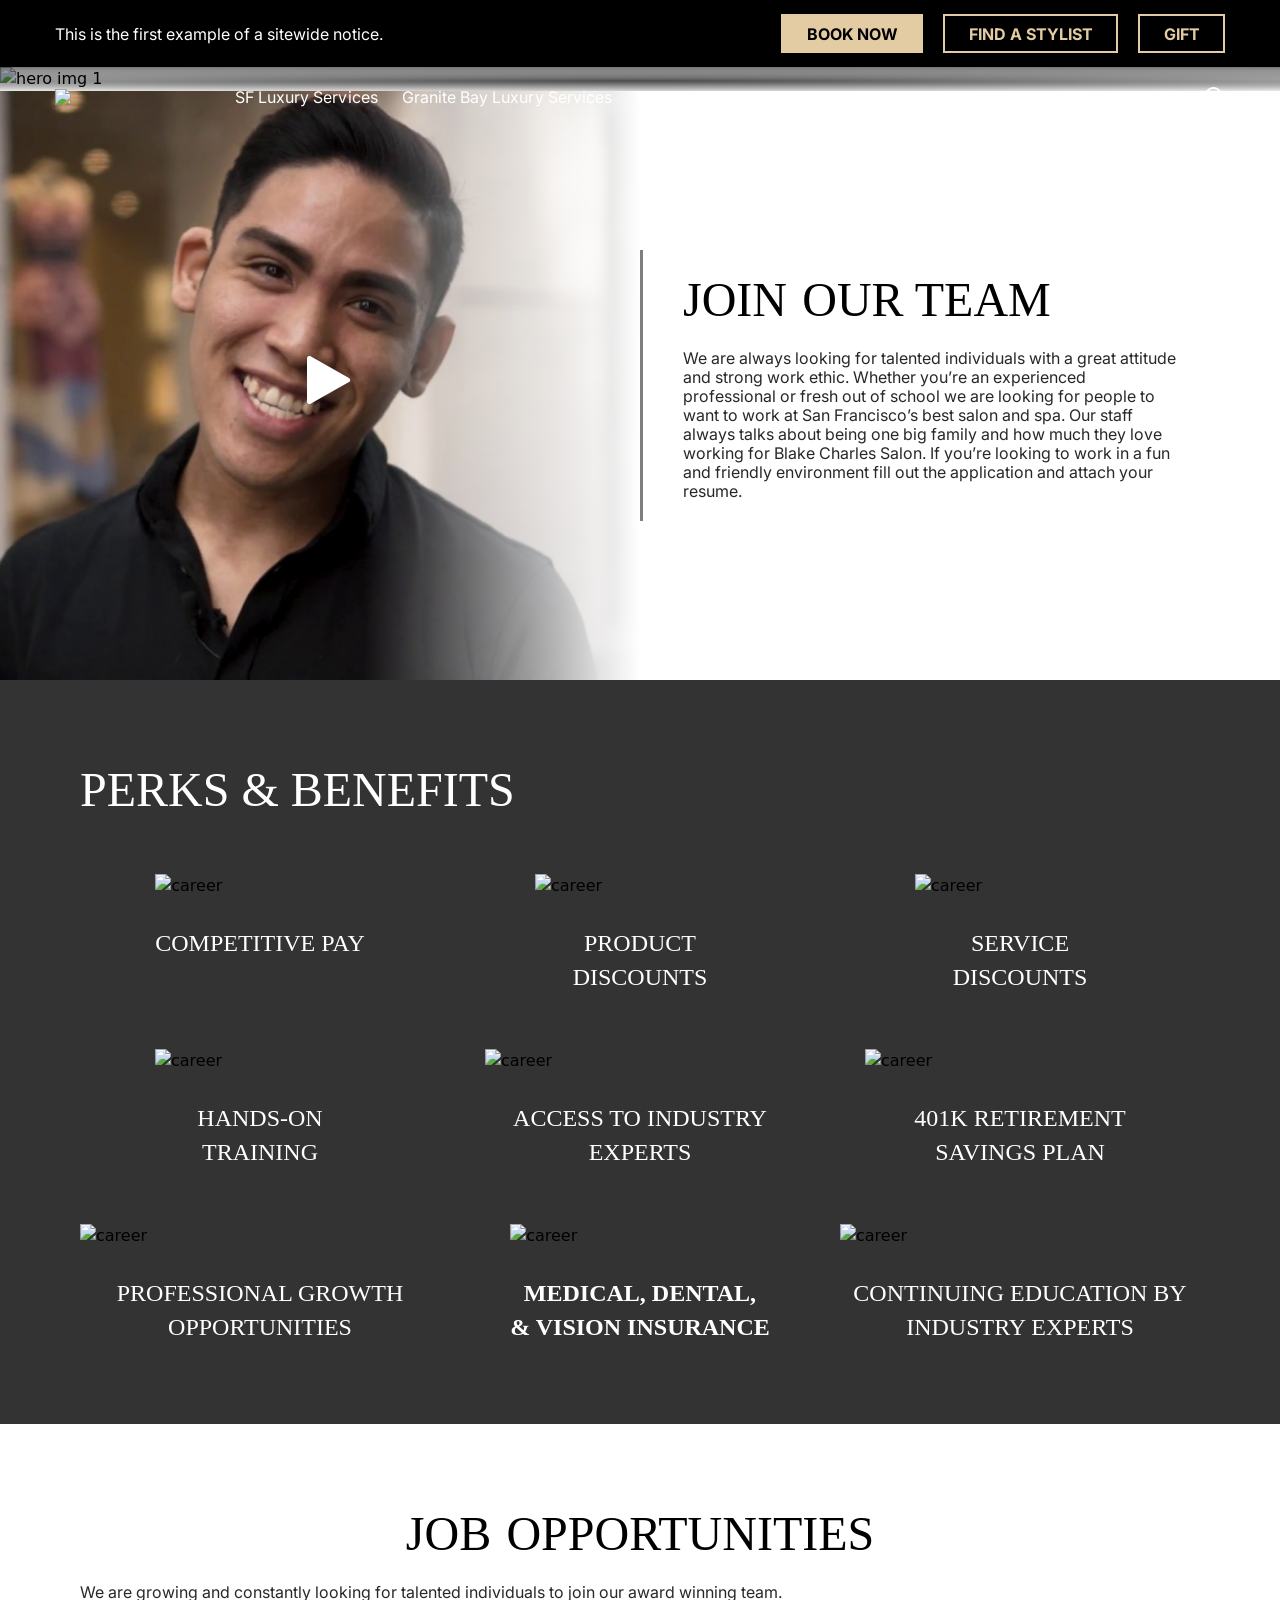
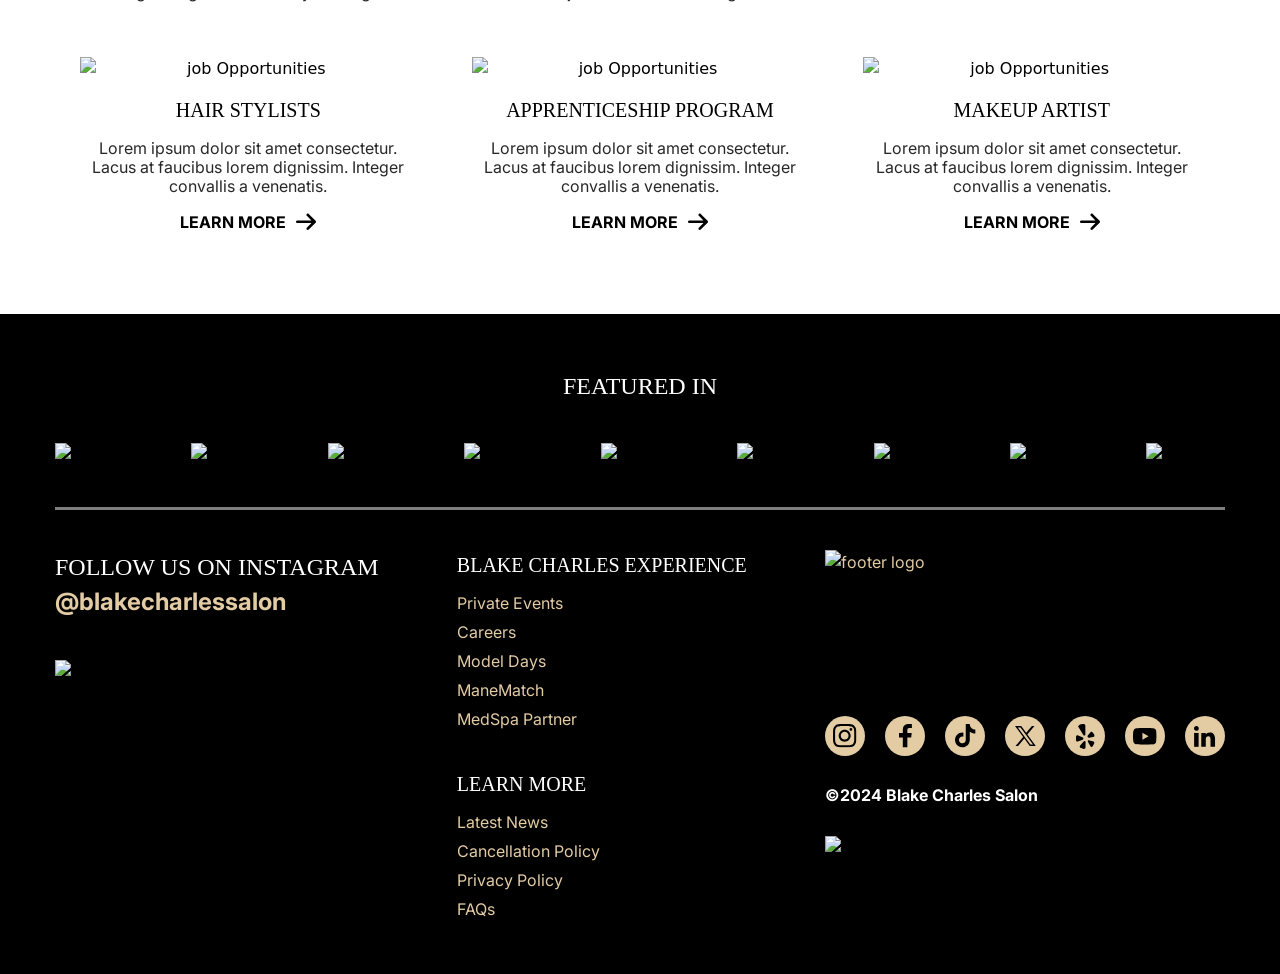
==== commit ac2f6914: "swiper img update" ====
--- a/public/career.html
+++ b/public/career.html
@@ -128,7 +128,7 @@
     <section class="join-our-team-section">
         <div class="relative grid 2xs:grid-cols-1 lg:grid-cols-2">
             <div class="relative">
-                <img src="./assets/images/join-our-team.png" alt="Salon" class="h-full!">
+                <img src="./assets/images/join-our-team.png" alt="Salon" class="h-full! object-cover">
                 <div class="absolute top-[45%] left-[48%]"><svg width="44" height="48" viewBox="0 0 44 48" fill="none"
                         xmlns="http://www.w3.org/2000/svg">
                         <path
@@ -222,7 +222,7 @@
             </div>
         </div>
         <!-- Swiper -->
-        <div class="lg:hidden experience relative bg-[url('./assets/images/experience.jpg')] bg-cover bg-left py-10">
+        <div class="swiper-contant lg:hidden experience relative bg-[url('./assets/images/experience.jpg')] bg-cover bg-left py-10">
             <div class="absolute inset-0 bg-[rgba(0,0,0,0.8)]"></div>
             <h2 class="justify-self-center relative">
                 <span class="font-sinkin-sans-bold">PERKS & BENEFITS</span>
@@ -322,7 +322,7 @@
                             lorem
                             dignissim. Integer convallis a venenatis.</p>
                         <a href="#" class="a">Learn
-                            More <svg width="20" height="17" viewBox="0 0 20 17" fill="none"
+                            More <svg width="20" height="20" viewBox="0 0 20 17" fill="none"
                                 xmlns="http://www.w3.org/2000/svg">
                                 <path
                                     d="M12.7061 16.0816C12.1837 16.6041 11.3429 16.6041 10.8204 16.0816C10.5592 15.8204 10.4286 15.4816 10.4286 15.1388C10.4286 14.7959 10.5592 14.4571 10.8204 14.1959L15.449 9.57143L1.33469 9.57143C0.6 9.57143 -3.92332e-07 8.97551 -3.60039e-07 8.23673C-3.27746e-07 7.49796 0.595918 6.90204 1.33469 6.90204L15.449 6.90204L10.8204 2.27755C10.298 1.7551 10.298 0.914285 10.8204 0.391836C11.3429 -0.130613 12.1837 -0.130613 12.7061 0.391836L19.6082 7.29388C19.8612 7.54286 20 7.88163 20 8.23673C20 8.59184 19.8612 8.93061 19.6082 9.17959L12.7061 16.0816Z"
@@ -339,7 +339,7 @@
                             lorem
                             dignissim. Integer convallis a venenatis.</p>
                         <a href="#" class="a">Learn
-                            More <svg width="20" height="17" viewBox="0 0 20 17" fill="none"
+                            More <svg width="20" height="20" viewBox="0 0 20 17" fill="none"
                                 xmlns="http://www.w3.org/2000/svg">
                                 <path
                                     d="M12.7061 16.0816C12.1837 16.6041 11.3429 16.6041 10.8204 16.0816C10.5592 15.8204 10.4286 15.4816 10.4286 15.1388C10.4286 14.7959 10.5592 14.4571 10.8204 14.1959L15.449 9.57143L1.33469 9.57143C0.6 9.57143 -3.92332e-07 8.97551 -3.60039e-07 8.23673C-3.27746e-07 7.49796 0.595918 6.90204 1.33469 6.90204L15.449 6.90204L10.8204 2.27755C10.298 1.7551 10.298 0.914285 10.8204 0.391836C11.3429 -0.130613 12.1837 -0.130613 12.7061 0.391836L19.6082 7.29388C19.8612 7.54286 20 7.88163 20 8.23673C20 8.59184 19.8612 8.93061 19.6082 9.17959L12.7061 16.0816Z"
@@ -356,7 +356,7 @@
                             lorem
                             dignissim. Integer convallis a venenatis.</p>
                         <a href="#" class="a">Learn
-                            More <svg width="20" height="17" viewBox="0 0 20 17" fill="none"
+                            More <svg width="20" height="20" viewBox="0 0 20 17" fill="none"
                                 xmlns="http://www.w3.org/2000/svg">
                                 <path
                                     d="M12.7061 16.0816C12.1837 16.6041 11.3429 16.6041 10.8204 16.0816C10.5592 15.8204 10.4286 15.4816 10.4286 15.1388C10.4286 14.7959 10.5592 14.4571 10.8204 14.1959L15.449 9.57143L1.33469 9.57143C0.6 9.57143 -3.92332e-07 8.97551 -3.60039e-07 8.23673C-3.27746e-07 7.49796 0.595918 6.90204 1.33469 6.90204L15.449 6.90204L10.8204 2.27755C10.298 1.7551 10.298 0.914285 10.8204 0.391836C11.3429 -0.130613 12.1837 -0.130613 12.7061 0.391836L19.6082 7.29388C19.8612 7.54286 20 7.88163 20 8.23673C20 8.59184 19.8612 8.93061 19.6082 9.17959L12.7061 16.0816Z"
@@ -525,7 +525,7 @@
                     <h3>Follow Us on Instagram</h3>
                     <a href="#">@blakecharlessalon</a>
                     <img src="./assets/images/footer-img.png" alt="footer image"
-                        class="mt-10 2xs:w-full min-[1150px]:w-fit">
+                        class="h-auto mt-10 2xs:w-full min-[1150px]:w-fit">
                 </div>
                 <!-- part 2 -->
                 <div>
--- a/public/styles.css
+++ b/public/styles.css
@@ -267,9 +267,6 @@
   .mt-2\.5 {
     margin-top: calc(var(--spacing) * 2.5);
   }
-  .mt-3 {
-    margin-top: calc(var(--spacing) * 3);
-  }
   .mt-3\.5 {
     margin-top: calc(var(--spacing) * 3.5);
   }
@@ -309,21 +306,9 @@
   .hidden {
     display: none;
   }
-  .table {
-    display: table;
-  }
-  .h-0 {
-    height: calc(var(--spacing) * 0);
-  }
-  .h-5 {
-    height: calc(var(--spacing) * 5);
-  }
   .h-5\! {
     height: calc(var(--spacing) * 5) !important;
   }
-  .h-6 {
-    height: calc(var(--spacing) * 6);
-  }
   .h-auto {
     height: auto;
   }
@@ -345,18 +330,9 @@
   .max-h-\[537px\] {
     max-height: 537px;
   }
-  .w-0 {
-    width: calc(var(--spacing) * 0);
-  }
-  .w-5 {
-    width: calc(var(--spacing) * 5);
-  }
   .w-5\! {
     width: calc(var(--spacing) * 5) !important;
   }
-  .w-6 {
-    width: calc(var(--spacing) * 6);
-  }
   .w-\[3px\] {
     width: 3px;
   }
@@ -389,12 +365,6 @@
   }
   .max-w-\[380px\] {
     max-width: 380px;
-  }
-  .flex-shrink {
-    flex-shrink: 1;
-  }
-  .border-collapse {
-    border-collapse: collapse;
   }
   .-translate-x-full {
     --tw-translate-x: -100%;
@@ -404,12 +374,6 @@
     --tw-translate-x: calc(var(--spacing) * 0);
     translate: var(--tw-translate-x) var(--tw-translate-y);
   }
-  .transform {
-    transform: var(--tw-rotate-x,) var(--tw-rotate-y,) var(--tw-rotate-z,) var(--tw-skew-x,) var(--tw-skew-y,);
-  }
-  .resize {
-    resize: both;
-  }
   .grid-cols-3 {
     grid-template-columns: repeat(3, minmax(0, 1fr));
   }
@@ -434,9 +398,6 @@
   .gap-1 {
     gap: calc(var(--spacing) * 1);
   }
-  .gap-2 {
-    gap: calc(var(--spacing) * 2);
-  }
   .gap-2\.5 {
     gap: calc(var(--spacing) * 2.5);
   }
@@ -475,9 +436,6 @@
   }
   .overflow-hidden {
     overflow: hidden;
-  }
-  .rounded-full {
-    border-radius: calc(infinity * 1px);
   }
   .rounded-lg {
     border-radius: var(--radius-lg);
@@ -549,14 +507,8 @@
   .px-\[13\.5px\] {
     padding-inline: 13.5px;
   }
-  .py-2 {
-    padding-block: calc(var(--spacing) * 2);
-  }
   .py-2\.5\! {
     padding-block: calc(var(--spacing) * 2.5) !important;
-  }
-  .py-3 {
-    padding-block: calc(var(--spacing) * 3);
   }
   .py-3\.5 {
     padding-block: calc(var(--spacing) * 3.5);
@@ -616,9 +568,6 @@
     --tw-font-weight: var(--font-weight-normal);
     font-weight: var(--font-weight-normal);
   }
-  .text-black {
-    color: var(--color-black);
-  }
   .text-black\! {
     color: var(--color-black) !important;
   }
@@ -633,31 +582,15 @@
   }
   .text-white\! {
     color: var(--color-white) !important;
-  }
-  .underline {
-    text-decoration-line: underline;
   }
   .shadow-lg {
     --tw-shadow: 0 10px 15px -3px var(--tw-shadow-color, rgb(0 0 0 / 0.1)), 0 4px 6px -4px var(--tw-shadow-color, rgb(0 0 0 / 0.1));
     box-shadow: var(--tw-inset-shadow), var(--tw-inset-ring-shadow), var(--tw-ring-offset-shadow), var(--tw-ring-shadow), var(--tw-shadow);
-  }
-  .outline {
-    outline-style: var(--tw-outline-style);
-    outline-width: 1px;
   }
   .backdrop-grayscale {
     --tw-backdrop-grayscale: grayscale(100%);
     -webkit-backdrop-filter: var(--tw-backdrop-blur,) var(--tw-backdrop-brightness,) var(--tw-backdrop-contrast,) var(--tw-backdrop-grayscale,) var(--tw-backdrop-hue-rotate,) var(--tw-backdrop-invert,) var(--tw-backdrop-opacity,) var(--tw-backdrop-saturate,) var(--tw-backdrop-sepia,);
     backdrop-filter: var(--tw-backdrop-blur,) var(--tw-backdrop-brightness,) var(--tw-backdrop-contrast,) var(--tw-backdrop-grayscale,) var(--tw-backdrop-hue-rotate,) var(--tw-backdrop-invert,) var(--tw-backdrop-opacity,) var(--tw-backdrop-saturate,) var(--tw-backdrop-sepia,);
-  }
-  .backdrop-filter {
-    -webkit-backdrop-filter: var(--tw-backdrop-blur,) var(--tw-backdrop-brightness,) var(--tw-backdrop-contrast,) var(--tw-backdrop-grayscale,) var(--tw-backdrop-hue-rotate,) var(--tw-backdrop-invert,) var(--tw-backdrop-opacity,) var(--tw-backdrop-saturate,) var(--tw-backdrop-sepia,);
-    backdrop-filter: var(--tw-backdrop-blur,) var(--tw-backdrop-brightness,) var(--tw-backdrop-contrast,) var(--tw-backdrop-grayscale,) var(--tw-backdrop-hue-rotate,) var(--tw-backdrop-invert,) var(--tw-backdrop-opacity,) var(--tw-backdrop-saturate,) var(--tw-backdrop-sepia,);
-  }
-  .transition {
-    transition-property: color, background-color, border-color, outline-color, text-decoration-color, fill, stroke, --tw-gradient-from, --tw-gradient-via, --tw-gradient-to, opacity, box-shadow, transform, translate, scale, rotate, filter, -webkit-backdrop-filter, backdrop-filter, display, content-visibility, overlay, pointer-events;
-    transition-timing-function: var(--tw-ease, var(--default-transition-timing-function));
-    transition-duration: var(--tw-duration, var(--default-transition-duration));
   }
   .transition-transform {
     transition-property: transform, translate, scale, rotate;
@@ -1325,7 +1258,6 @@
     object-fit: cover;
   }
   .content-container-left-what {
-    margin-block: 180.5px;
     display: flex;
     align-items: center;
     gap: calc(var(--spacing) * 10);
@@ -1342,9 +1274,12 @@
       margin-block: 70px;
     }
     @media (width >= 40rem) {
-      margin-block: 100px;
-    }
-    @media (width >= 48rem) {
+      margin-block: 60px;
+    }
+    @media (width >= 48rem) {
+      margin-block: 110px;
+    }
+    @media (width >= 64rem) {
       margin-block: 180.5px;
     }
     @media (width >= 64rem) {
@@ -1560,7 +1495,6 @@
     align-items: center;
     justify-content: center;
     gap: calc(var(--spacing) * 2.5);
-    padding-top: 4.5px;
     font-family: var(--font-inter);
     --tw-font-weight: var(--font-weight-bold);
     font-weight: var(--font-weight-bold);
@@ -1736,6 +1670,13 @@
   footer .featured-in-section {
     background-color: var(--color-black);
   }
+  .swiper-contant .headeing {
+    font-size: 20px;
+  }
+  .swiper-contant img {
+    height: calc(var(--spacing) * 28);
+    width: calc(var(--spacing) * 28);
+  }
 }
 .hero-gradiant {
   background: radial-gradient( 114.6% 55.11% at 50% 58.09%, rgba(0, 0, 0, 0.7) 0%, rgba(0, 0, 0, 0) 100% ), linear-gradient(180deg, rgba(0, 0, 0, 0.55) 0%, rgba(0, 0, 0, 0) 50%);
@@ -1767,7 +1708,7 @@
   }
 }
 .marquee {
-  animation: marquee 15s linear infinite;
+  animation: marquee 20s linear infinite;
 }
 .marquee > * {
   flex-shrink: 0;
@@ -1795,26 +1736,6 @@
   inherits: false;
   initial-value: 0;
 }
-@property --tw-rotate-x {
-  syntax: "*";
-  inherits: false;
-}
-@property --tw-rotate-y {
-  syntax: "*";
-  inherits: false;
-}
-@property --tw-rotate-z {
-  syntax: "*";
-  inherits: false;
-}
-@property --tw-skew-x {
-  syntax: "*";
-  inherits: false;
-}
-@property --tw-skew-y {
-  syntax: "*";
-  inherits: false;
-}
 @property --tw-border-style {
   syntax: "*";
   inherits: false;
@@ -1892,11 +1813,6 @@
   syntax: "*";
   inherits: false;
   initial-value: 0 0 #0000;
-}
-@property --tw-outline-style {
-  syntax: "*";
-  inherits: false;
-  initial-value: solid;
 }
 @property --tw-backdrop-blur {
   syntax: "*";
@@ -1957,11 +1873,6 @@
       --tw-translate-x: 0;
       --tw-translate-y: 0;
       --tw-translate-z: 0;
-      --tw-rotate-x: initial;
-      --tw-rotate-y: initial;
-      --tw-rotate-z: initial;
-      --tw-skew-x: initial;
-      --tw-skew-y: initial;
       --tw-border-style: solid;
       --tw-leading: initial;
       --tw-font-weight: initial;
@@ -1979,7 +1890,6 @@
       --tw-ring-offset-width: 0px;
       --tw-ring-offset-color: #fff;
       --tw-ring-offset-shadow: 0 0 #0000;
-      --tw-outline-style: solid;
       --tw-backdrop-blur: initial;
       --tw-backdrop-brightness: initial;
       --tw-backdrop-contrast: initial;
